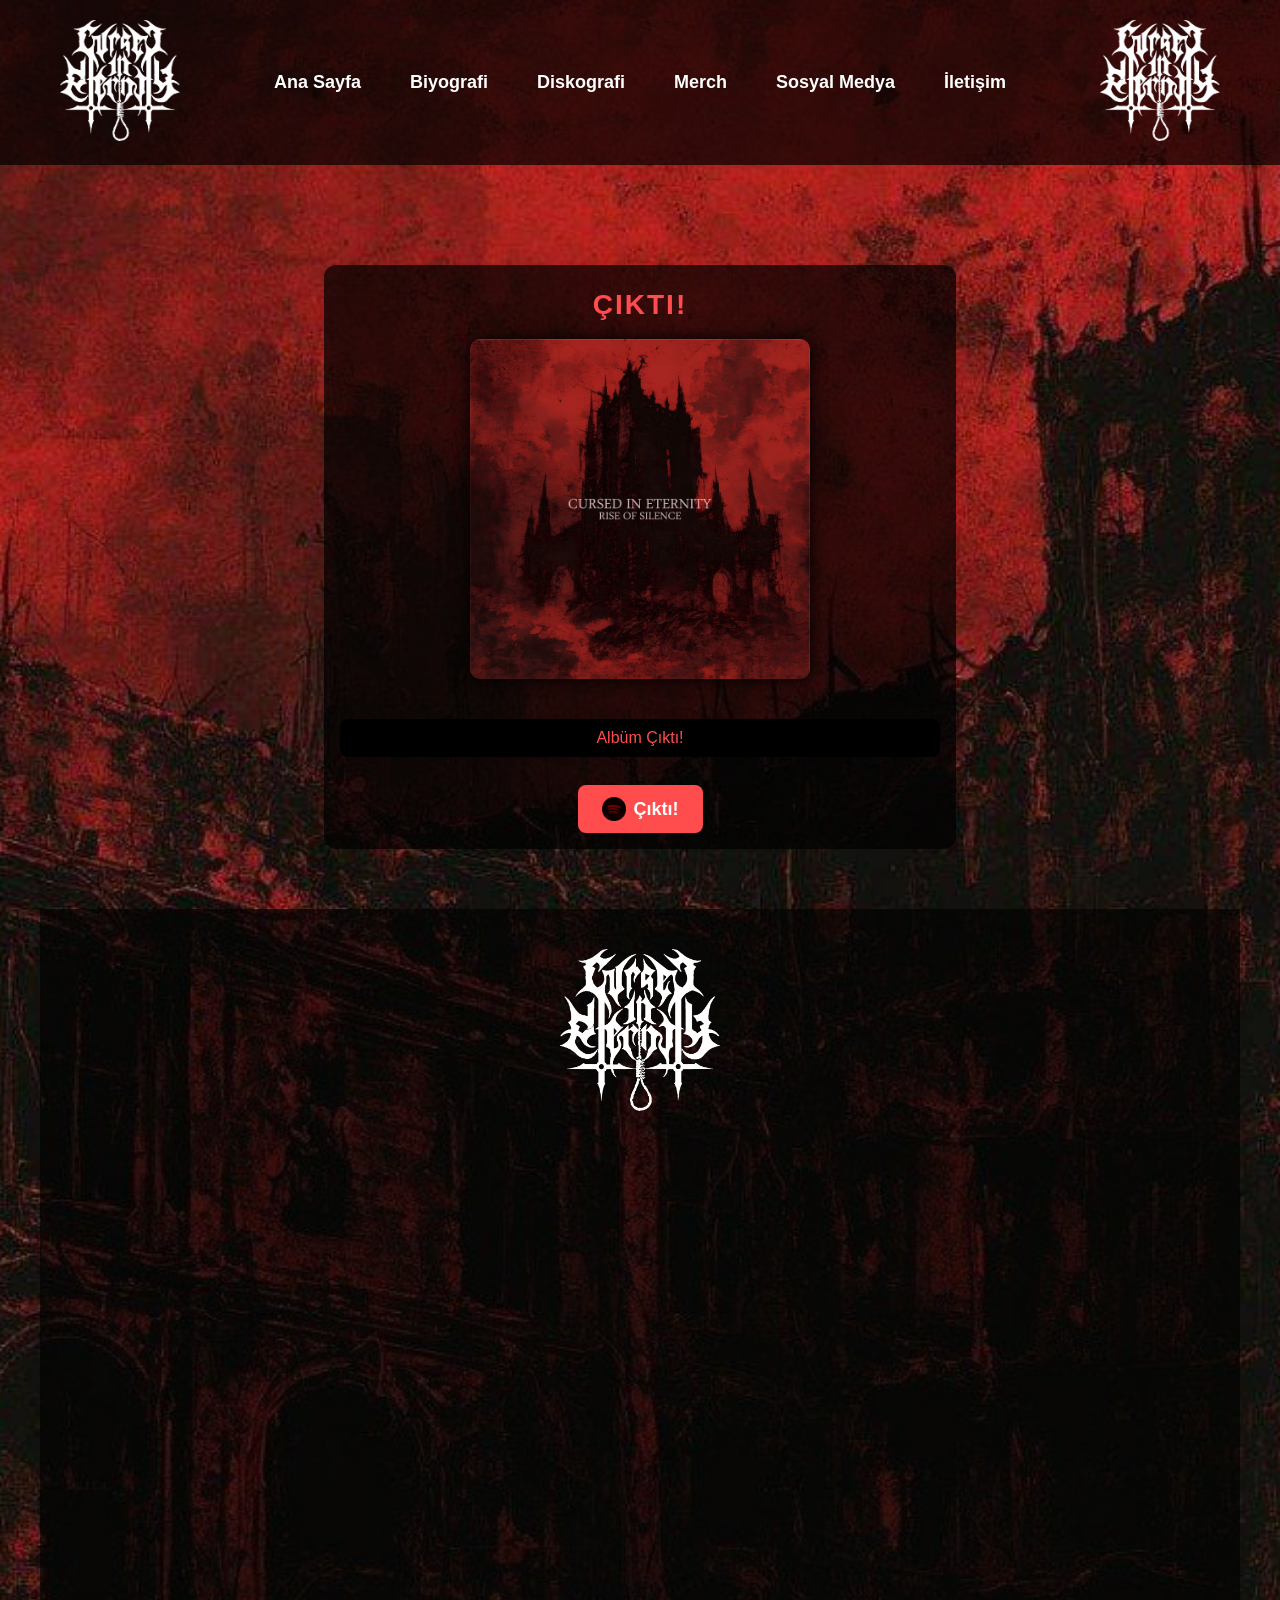
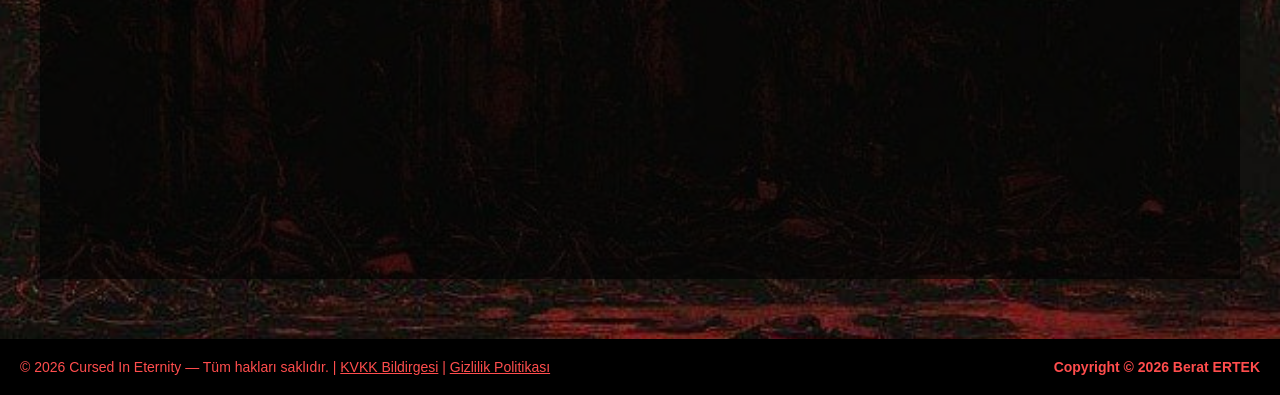
==== index.html @ 9ea59ab3 "Update print statement from 'Hello' to 'Goodbye'" ====
<!DOCTYPE html>
<html lang="tr">
<head>
  <meta charset="UTF-8">
  <title>Cursed in Eternity</title>
  <link rel="icon" type="image/png" href="favicon.png" />
  <!-- Cookie Consent Çerez Şeridi (Cursed) -->
  <link rel="stylesheet" type="text/css" media="all" href="http://oguzturk.net/lab/demo/cerez/cerez.css" />
  <script type='text/javascript' src='http://oguzturk.net/lab/demo/cerez/cerez.js'></script>
  <script>
    window.addEventListener("load", function(){
      window.cookieconsent.initialise({
        "palette": {
          "popup": {
            "background": "#000000",   /* siyah tema */
            "text": "#ff4d4d"          /* kırmızı yazı */
          },
          "button": {
            "background": "#ff4d4d",   /* kırmızı buton */
            "text": "#ffffff"
          }
        },
        "theme": "classic",
        "content": {
          "message": "Cursed web sitesinde en iyi deneyim için çerezler kullanılmaktadır.",
          "dismiss": "Tamam",
          "link": "Detaylı bilgi",
          "href": "https://cursedineternity.com"
        }
      })
    });
  </script>
  <style>
    body {
      margin: 0;
      padding: 0;
      background-image: url('background.png');
      background-size: cover;
      background-repeat: repeat-y;
      background-position: top center;
      font-family: 'Arial', sans-serif;
      color: white;
    }

    .top-bar {
      display: flex;
      justify-content: space-between;
      align-items: center;
      padding: 20px 60px;
      background-color: rgba(0, 0, 0, 0.7);
    }

    .top-logo {
      width: 120px;
      height: auto;
    }

    .menu-center {
      display: flex;
      gap: 25px;
      justify-content: center;
      align-items: center;
    }

    .menu-center a {
      color: white;
      text-decoration: none;
      font-weight: bold;
      font-size: 18px;
      padding: 8px 12px;
      border-radius: 5px;
      transition: background 0.3s, color 0.3s;
      cursor: pointer;
      position: relative;
    }

    .menu-center a:hover {
      background-color: rgba(255, 255, 255, 0.2);
      color: #ff4d4d;
    }

    .menu-center a .rope-effect {
      position: absolute;
      top: 100%;
      left: 50%;
      transform: translateX(-50%);
      width: 20px;
      height: auto;
      opacity: 0;
      z-index: 1;
      pointer-events: none;
    }

    .menu-center a:hover .rope-effect {
      animation: ropeFadeDown 1.5s ease-in-out forwards;
    }

    .logo-kan-wrapper {
      position: relative;
      display: inline-block;
      transition: transform 0.3s ease;
      z-index: 2;
    }

    .logo-kan-wrapper:hover {
      transform: scale(1.1);
      filter: drop-shadow(0 0 10px #ff4d4d);
    }

    .logo-kan-wrapper .rope-effect {
      position: absolute;
      top: 100%;
      left: 50%;
      transform: translateX(-50%);
      width: 20px;
      height: auto;
      opacity: 0;
      z-index: 1;
      pointer-events: none;
    }

    .logo-kan-wrapper:hover .rope-effect {
      animation: ropeFadeDown 1.5s ease-in-out forwards;
    }

    @keyframes ropeFadeDown {
      0% { top: 100%; opacity: 0; }
      50% { top: 110%; opacity: 0.8; }
      100% { top: 120%; opacity: 1; }
    }

    .page-section {
      padding: 60px 40px;
      text-align: center;
      display: none;
    }

    .page-section.active {
      display: block;
    }

    .bio-logo {
      width: 100px;
      margin: 10px 0;
    }

    .spotify-section {
      margin-top: 60px;
      display: flex;
      justify-content: center;
      align-items: flex-start;
      padding: 40px 60px;
      background-color: rgba(0, 0, 0, 0.6);
      flex-wrap: wrap;
      gap: 40px;
    }

    .player-box {
      width: 80%;
      text-align: center;
      position: relative;
      overflow: visible;
    }

    #sosyal {
      background-color: rgba(0, 0, 0, 0.6);
      padding: 60px 20px;
      text-align: center;
    }

    #iletisim {
      background-image: url('background.png');
      background-size: cover;
      background-repeat: no-repeat;
      background-position: center;
      padding: 60px 20px;
      color: #fff;
      text-align: center;
      min-height: 100vh;
    }

    .form-container {
      width: 100%;
      max-width: 800px;
      background-color: rgba(0,0,0,0.85);
      padding: 50px;
      border-radius: 16px;
      color: white;
      font-family: Arial, sans-serif;
      box-shadow: 0 0 40px rgba(0,0,0,0.6);
      text-align: center;
      margin: 0 auto;
    }

    .form-container h2 {
      margin-bottom: 40px;
      font-size: 32px;
    }

    .form-container label {
      font-size: 20px;
      display: block;
      text-align: left;
      margin-bottom: 10px;
    }

    .form-container select,
    .form-container textarea,
    .form-container input {
      width: 100%;
      padding: 14px;
      margin-bottom: 30px;
      border-radius: 8px;
      border: none;
      font-size: 18px;
      resize: vertical;
    }

    .form-container button {
      width: 100%;
      padding: 16px;
      background-color: #0f9d58;
      color: white;
      border: none;
      border-radius: 8px;
      font-size: 20px;
      cursor: pointer;
    }

    /* 🎵 Diskografi Albüm Kartları */
    .diskografi-grid {
      display: flex;
      flex-wrap: wrap;
      justify-content: center;
      gap: 40px;
      padding: 40px 20px;
    }

    .album-card {
      width: 240px;
      position: relative;
      text-align: center;
      color: white;
    }

    .album-cover {
      position: relative;
      overflow: hidden;
      border-radius: 10px;
      background-color: rgba(0,0,0,0.6);
      transition: transform 0.3s ease;
    }

    .album-cover img {
      width: 100%;
      border-radius: 10px;
    }

    .album-info {
      margin-top: 10px;
    }

    .tracklist {
      position: absolute;
      bottom: 0;
      left: 0;
      width: 100%;
      background-color: rgba(0,0,0,0.85);
      padding: 10px;
      border-radius: 0 0 10px 10px;
      font-size: 14px;
      color: white;
      opacity: 0;
      transform: translateY(100%);
      transition: opacity 0.4s ease, transform 0.4s ease;
      z-index: 2;
      pointer-events: none;
    }

    .album-cover:hover .tracklist {
      opacity: 1;
      transform: translateY(0);
      pointer-events: auto;
    }

    .countdown-box {
      display: flex;
      justify-content: center;
      gap: 20px;
      background: #000;
      padding: 10px 0;
      border-radius: 8px;
      margin: 18px 0;
    }

    .countdown-unit {
      text-align: center;
    }

    .count-num {
      font-size: 28px;
      font-weight: bold;
      color: #ff4d4d;
      display: block;
      letter-spacing: 1px;
    }

    .count-label {
      font-size: 12px;
      color: white;
      letter-spacing: 1px;
    }

    .coming-soon-section {
      text-align: center;
      margin: 40px auto 0 auto;
      background: rgba(0, 0, 0, 0.7);
      padding: 24px 16px 16px 16px;
      border-radius: 12px;
      max-width: 600px;
    }

    .coming-soon-title {
      font-size: 28px;
      font-weight: bold;
      color: #ff4d4d;
      margin-bottom: 18px;
      letter-spacing: 2px;
    }

    .presave-btn {
      display: inline-flex;
      align-items: center;
      gap: 8px;
      background: #ff4d4d;
      color: white;
      font-weight: bold;
      padding: 12px 24px;
      border-radius: 8px;
      text-decoration: none;
      transition: background 0.3s;
      margin-top: 10px;
      font-size: 18px;
    }

    /* Responsive Ayarlamalar */
    @media (max-width: 768px) {
      .top-bar {
        flex-direction: column;
        align-items: flex-start;
        padding: 10px 20px;
      }

      .menu-center {
        flex-direction: column;
        gap: 10px;
        width: 100%;
        text-align: center;
      }

      .menu-center a {
        padding: 10px;
        font-size: 16px;
      }

      .bio-logo {
        width: 80px;
      }

      .spotify-section {
        flex-direction: column;
        padding: 20px 10px;
      }

      .player-box {
        width: 100%;
      }

      .form-container {
        padding: 30px;
      }

      .form-container h2 {
        font-size: 28px;
      }

      .form-container label {
        font-size: 18px;
      }

      .form-container select,
      .form-container textarea,
      .form-container input {
        padding: 12px;
        font-size: 16px;
      }

      .form-container button {
        padding: 14px;
        font-size: 18px;
      }

      .diskografi-grid {
        flex-direction: column;
        align-items: center;
      }

      .album-card {
        width: 90%;
        max-width: 300px;
      }

      .coming-soon-section {
        width: 90%;
        margin: 40px auto;
      }
    }
  </style>
</head>

<body>
  <!-- Üst Menü -->
  <div class="top-bar">
    <div class="logo-kan-wrapper">
      <img src="Cursed In Eternity.png" alt="Sol Logo" class="top-logo">
      <img src="rope.png" class="rope-effect">
    </div>
    <div class="menu-center">
      <a onclick="showSection('home')">
        Ana Sayfa
        <img src="rope.png" class="rope-effect">
      </a>
      <a onclick="showSection('bio')">
        Biyografi
        <img src="rope.png" class="rope-effect">
      </a>
      <a onclick="showSection('diskografi')">
        Diskografi
        <img src="rope.png" class="rope-effect">
      </a>
      <a onclick="showSection('merch')">
        Merch
        <img src="rope.png" class="rope-effect">
      </a>
      <a onclick="showSection('sosyal')">
        Sosyal Medya
        <img src="rope.png" class="rope-effect">
      </a>
      <a onclick="showSection('iletisim')">
        İletişim
        <img src="rope.png" class="rope-effect">
      </a>
    </div>
    <div class="logo-kan-wrapper">
      <img src="Cursed In Eternity.png" alt="Sağ Logo" class="top-logo">
      <img src="rope.png" class="rope-effect">
    </div>
  </div>

  <!-- Sosyal Medya -->
    <section id="sosyal" class="page-section">
    <div style="text-align: center; margin-bottom: 20px;" class="logo-kan-wrapper">
    <h2>Sosyal Medya</h2>  
     <img src="rope.png" class="rope-effect">
    </div>
    <div style="display: flex; flex-direction: column; align-items: center; gap: 20px;">
    <a href="https://www.instagram.com/cursedineternityband/" target="_blank">
      <img src="instagram.png" class="bio-logo" style="width: 200px;">
    </a>
    <a href="https://cursedineternity.bandcamp.com" target="_blank">
      <img src="bandcamp.png" class="bio-logo" style="width: 200px;">
    </a>
    <a href="https://open.spotify.com/intl-tr/artist/1YgeIDUsYT1yPsPD8utZuN" target="_blank">
      <img src="spotify.png" class="bio-logo" style="width: 200px;">
    </a>
    <a href="https://music.apple.com/tr/artist/cursed-in-eternity/1605655778" target="_blank">
      <img src="applemusic.png" class="bio-logo" style="width: 200px;">
    </a>
    <a href="https://www.youtube.com/channel/UCy8iIGcNW_3VbjQTsu1AN8g" target="_blank">
      <img src="youtube.png" class="bio-logo" style="width: 200px;">
    </a>
  </div>
</section>
  <!-- Ana Sayfa -->
  <section id="home" class="page-section active">
  <div class="coming-soon-section" style="text-align:center; margin:40px auto 0 auto; background:rgba(0,0,0,0.7); padding:24px 16px 16px 16px; border-radius:12px; max-width:600px;">
    <div class="coming-soon-title" style="font-size:28px; font-weight:bold; color:#ff4d4d; margin-bottom:18px; letter-spacing:2px;">ÇIKTI!</div>
    <img src="riseofsilence.png" alt="Rise Of Silence" style="width:100%; max-width:340px; border-radius:10px; margin-bottom:18px; box-shadow:0 0 16px #000;">
    <div class="countdown-box" data-date="Feb 6, 2026 00:00:00" style="display:flex; justify-content:center; gap:20px; background:#000; padding:10px 0; border-radius:8px; margin:18px 0;">
      <div class="countdown-unit" style="text-align:center;">
        <span class="count-num days" style="font-size:28px; font-weight:bold; color:#ff4d4d; display:block; letter-spacing:1px;">00</span>
        <span class="count-label" style="font-size:12px; color:white; letter-spacing:1px;">GÜN</span>
      </div>
      <div class="countdown-unit" style="text-align:center;">
        <span class="count-num hours" style="font-size:28px; font-weight:bold; color:#ff4d4d; display:block; letter-spacing:1px;">00</span>
        <span class="count-label" style="font-size:12px; color:white; letter-spacing:1px;">SAAT</span>
      </div>
      <div class="countdown-unit" style="text-align:center;">
        <span class="count-num minutes" style="font-size:28px; font-weight:bold; color:#ff4d4d; display:block; letter-spacing:1px;">00</span>
        <span class="count-label" style="font-size:12px; color:white; letter-spacing:1px;">DK</span>
      </div>
      <div class="countdown-unit" style="text-align:center;">
        <span class="count-num seconds" style="font-size:28px; font-weight:bold; color:#ff4d4d; display:block; letter-spacing:1px;">00</span>
        <span class="count-label" style="font-size:12px; color:white; letter-spacing:1px;">SN</span>
      </div>
    </div>
    <a href="https://open.spotify.com/intl-tr/album/6tkhVaylsKUJNHrBJXa92o?si=MPrM0zhHSLObnFguXRHN4w" target="_blank" class="presave-btn" style="display:inline-flex; align-items:center; gap:8px; background:#ff4d4d; color:white; font-weight:bold; padding:12px 24px; border-radius:8px; text-decoration:none; transition:background 0.3s; margin-top:10px; font-size:18px;">
      <img src="spotify.png" alt="Spotify" style="width:24px; height:24px;">
      Çıktı!
    </a>
  </div>
  <div class="spotify-section">
    <div class="player-box">
      <div class="logo-kan-wrapper" style="margin-bottom: 20px;">
        <img src="Cursed In Eternity.png" alt="Cursed In Eternity Logo" style="width: 160px; height: auto;">
        <img src="rope.png" class="rope-effect">
      </div>
      <iframe style="border-radius:12px" src="https://open.spotify.com/embed/artist/1YgeIDUsYT1yPsPD8utZuN?utm_source=generator&theme=0" width="100%" height="700" frameborder="0" allowfullscreen="" allow="autoplay; clipboard-write; encrypted-media; fullscreen; picture-in-picture" loading="lazy"></iframe>
    </div>
  </div>
</section>

<!-- Biyografi -->
<section id="bio" class="page-section">
  <div style="text-align: center; margin-bottom: 20px;" class="logo-kan-wrapper">
    <h2>Biyografi</h2>
 <img src="rope.png" class="rope-effect">
  </div>

  <div style="display: flex; justify-content: center; align-items: center; flex-wrap: wrap; padding: 40px 20px;">
    <div style="text-align: center; max-width: 800px;">
      <p style="font-size: 18px; line-height: 1.6; white-space: pre-line;">
        Cursed in Eternity, 2019 yılında Ankara’da kurulmuş, Türkçe/İngilizce doom tabanlı black/depresif black metal grubudur. 
        2021 yılında yeni kadromuzla müzik sahnesine aktif bir dönüş yaparak uzun süredir üzerinde çalıştığımız remake albümümüz Rise of Silence’ı tamamladık. 
        Albümün ilk teklisi "Again" sizlerle.

        Geçtiğimiz yıllarda Hiçliğin Ötesinde ve Azap gibi teklilerle, 
        ayrıca Cult of Nihil organizasyonu için hazırladığımız "Geçmişin İntikamı" şarkısıyla varlığımızı sürdürdük. 
        Bu yeni tekliyle birlikte, dinleyicilerimize yolda olan yeni albümümüzle ilgili güçlü bir mesaj vermek istiyoruz: 
        Sizler için güzel bir albüm geliyor.

        Grup Üyeleri:
        Tolga Demirdelen: Lead/Ritim Gitar
        Muhammed İzmirlioğlu: Vokal
        Hasan Yüzücü: Vokal
      </p>
    </div>
  </div>
</section>
<!-- Diskografi -->
<section id="diskografi" class="page-section">
  <!-- Başlık -->
  <div style="text-align: center; margin-bottom: 40px;" class="logo-kan-wrapper">
    <h2>Diskografi</h2>
    <img src="rope.png" class="rope-effect">
  </div>

  <!-- Albüm Grid Yan Yana -->
  <div class="diskografi-grid" style="display: flex; flex-wrap: wrap; justify-content: center; gap: 40px;">

    <!-- Rise Of Silence (2026) Diskografi Kartı - EN BAŞA TAŞINDI -->
    <div class="album-card">
      <div class="album-cover">
        <img src="riseofsilence.png" alt="Rise Of Silence">
        <div class="album-info">
          <h3>Rise Of Silence</h3>
          <p>Çıkış Yılı: 2026</p>
        </div>
        <div class="tracklist">
          <ul>
            <li>Obsessions</li>
            <li>Aciz Dünyam V2</li>
            <li>Again</li>
            <li>Kan Ve Karanlık V2</li>
            <li>Rise Of Silence</li>
            <li>Toprak</li>
            <li>Last Daylight V2</li>
            <li>Darkness Falls V2</li>
          </ul>
        </div>
      </div>
    </div>

    <!-- Again (2024) -->
    <div class="album-card">
      <div class="album-cover">
        <img src="https://i.scdn.co/image/ab67616d0000b27308bc4861d2e2206bc20a4f29" alt="Again">
        <div class="album-info">
          <h3>Again</h3>
          <p>Çıkış Yılı: 2024</p>
        </div>
        <div class="tracklist">
          <ul>
            <li>Again</li>
            <li>Again (Instrumental)</li>
          </ul>
        </div>
      </div>
    </div>

    <!-- Sourness (2022) -->
    <div class="album-card">
      <div class="album-cover">
        <img src="https://i.scdn.co/image/ab67616d0000b273f1eaaee44e4cd78195115628" alt="Sourness">
        <div class="album-info">
          <h3>Sourness</h3>
          <p>Çıkış Yılı: 2022</p>
        </div>
        <div class="tracklist">
          <ul>
            <li>Sourness</li>
          </ul>
        </div>
      </div>
    </div>

    <!-- Azap (2022) -->
    <div class="album-card">
      <div class="album-cover">
        <img src="https://i.scdn.co/image/ab67616d0000b273bf34ff2ed2a92f1b757b35e2" alt="Azap">
        <div class="album-info">
          <h3>Azap</h3>
          <p>Çıkış Yılı: 2022</p>
        </div>
        <div class="tracklist">
          <ul>
            <li>Azap</li>
          </ul>
        </div>
      </div>
    </div>

    <!-- No More Mornings (2021) -->
    <div class="album-card">
      <div class="album-cover">
        <img src="https://i.scdn.co/image/ab67616d0000b273b145d412a5a41f55f8fde644" alt="No More Mornings">
        <div class="album-info">
          <h3>No More Mornings</h3>
          <p>Çıkış Yılı: 2021</p>
        </div>
        <div class="tracklist">
          <ul>
            <li>No More Mornings</li>
          </ul>
        </div>
      </div>
    </div>

    <!-- Hiçliğin Ötesinde (2021) -->
    <div class="album-card">
      <div class="album-cover">
        <img src="https://i.scdn.co/image/ab67616d0000b273ddaf1a0686951aa1f4501317" alt="Hiçliğin Ötesinde">
        <div class="album-info">
          <h3>Hiçliğin Ötesinde (feat. Sis)</h3>
          <p>Çıkış Yılı: 2021</p>
        </div>
        <div class="tracklist">
          <ul>
            <li>Hiçliğin Ötesinde</li>
          </ul>
        </div>
      </div>
    </div>

    <!-- Yalnızlığın Sesi (2021) -->
    <div class="album-card">
      <div class="album-cover">
        <img src="https://i.scdn.co/image/ab67616d0000b273303965b0acfb34d2367faf84" alt="Yalnızlığın Sesi">
        <div class="album-info">
          <h3>Yalnızlığın Sesi</h3>
          <p>Çıkış Yılı: 2021</p>
        </div>
        <div class="tracklist">
          <ul>
            <li>Yalnızlığın Sesi</li>
          </ul>
        </div>
      </div>
    </div>

    <!-- Rise Lucifer Rise Lightbringer (2021) -->
    <div class="album-card">
      <div class="album-cover">
        <img src="https://i.scdn.co/image/ab67616d0000b2730014b7a6e7917c5ca6661555" alt="Rise Lucifer Rise Lightbringer">
        <div class="album-info">
          <h3>Rise Lucifer Rise Lightbringer (feat. Teke)</h3>
          <p>Çıkış Yılı: 2021</p>
        </div>
        <div class="tracklist">
          <ul>
            <li>Rise Lucifer Rise Lightbringer</li>
          </ul>
        </div>
      </div>
    </div>

    <!-- Ruhun Kanseri (2021) -->
    <div class="album-card">
      <div class="album-cover">
        <img src="https://i.scdn.co/image/ab67616d0000b2731481882d6449054199ae94ac" alt="Ruhun Kanseri">
        <div class="album-info">
          <h3>Ruhun Kanseri (feat. Yüz Karası)</h3>
          <p>Çıkış Yılı: 2021</p>
        </div>
        <div class="tracklist">
          <ul>
            <li>Ruhun Kanseri</li>
          </ul>
        </div>
      </div>
    </div>

    <!-- Aciz Dünyam (2021) -->
    <div class="album-card">
      <div class="album-cover">
        <img src="https://i.scdn.co/image/ab67616d0000b273d415c9dbf23393a267c1459d" alt="Aciz Dünyam">
        <div class="album-info">
          <h3>Aciz Dünyam</h3>
          <p>Çıkış Yılı: 2021</p>
        </div>
        <div class="tracklist">
          <ul>
            <li>Aciz Dünyam</li>
          </ul>
        </div>
      </div>
    </div>

    <!-- Last Daylight (2020) -->
    <div class="album-card">
      <div class="album-cover">
        <img src="https://i.scdn.co/image/ab67616d0000b2732d8b5e0ad960d255d5d77bf0" alt="Last Daylight">
        <div class="album-info">
          <h3>Last Daylight</h3>
          <p>Çıkış Yılı: 2020</p>
        </div>
        <div class="tracklist">
          <ul>
            <li>Intro</li>
            <li>Last Daylight</li>
            <li>Blackened Veins</li>
            <li>Funeral March</li>
            <li>Echoes of Nothing</li>
            <li>Blood Ritual</li>
            <li>Outro</li>
          </ul>
        </div>
      </div>
    </div>

    <!-- Işığın Ardında (2020) -->
    <div class="album-card">
      <div class="album-cover">
        <img src="https://i.scdn.co/image/ab67616d0000b273945edab55411b43b9b4afea9" alt="Işığın Ardında">
        <div class="album-info">
          <h3>Işığın Ardında</h3>
          <p>Çıkış Yılı: 2020</p>
        </div>
        <div class="tracklist">
          <ul>
            <li>Sonsuza Kadar Lanetli</li>
            <li>Işığın Ardında</li>
            <li>İnandığımız Yalanlar</li>
            <li>Umutsuzluğa Haykırış</li>
            <li>Son Söz</li>
          </ul>
        </div>
      </div>
    </div>
  </div>
</section>

 <!-- Merch -->
 <section id="merch" class="page-section">
  <div style="text-align: center; margin-bottom: 20px;" class="logo-kan-wrapper">
    <h2>Merch</h2>
  <img src="rope.png" class="rope-effect">
  </div>

  <div style="display: flex; flex-wrap: wrap; justify-content: center; gap: 40px;">
      <!-- AGAIN T-Shirt -->
      <div style="text-align: center; width: 240px;">
        <img src="https://cdn.shopier.app/pictures_large/dagonatelier_c6e5ece8aace633684d405888ff9cacc.png" alt="AGAIN T-Shirt" class="bio-hover" style="width: 100%; border-radius: 10px;">
        <p><strong>AGAIN Oversize Unisex T-Shirt</strong></p>
        <a href="https://www.shopier.com/32523345" target="_blank"><button>Satın Al</button></a>
      </div>

      <!-- Rise Hoodie -->
      <div style="text-align: center; width: 240px;">
        <img src="https://cdn.shopier.app/pictures_large/DagonWearAnkara_32d9dba67804ec2c7563c6b6378649df.jpeg" alt="Rise Hoodie" class="bio-hover" style="width: 100%; border-radius: 10px;">
        <p><strong>Rise of the Silence Oversize Unisex Hoodie</strong></p>
        <a href="https://www.shopier.com/32102174" target="_blank"><button>Satın Al</button></a>
      </div>

      <!-- Colour White T-Shirt -->
      <div style="text-align: center; width: 240px;">
        <img src="https://cdn.shopier.app/pictures_large/DagonWearAnkara_7f8d359154fe5aab79f296fc366b476f.jpg" alt="Colour White T-Shirt" class="bio-hover" style="width: 100%; border-radius: 10px;">
        <p><strong>Colour Oversize Unisex White T-Shirt</strong></p>
        <a href="https://www.shopier.com/32102155" target="_blank"><button>Satın Al</button></a>
      </div>

      <!-- CIE T-Shirt -->
      <div style="text-align: center; width: 240px;">
        <img src="https://cdn.shopier.app/pictures_large/DagonWearAnkara_7010cb82018ad2bdbc9174ff1b504f22.jpg" alt="CIE T-Shirt" class="bio-hover" style="width: 100%; border-radius: 10px;">
        <p><strong>CIE Oversize Unisex T-Shirt</strong></p>
        <a href="https://www.shopier.com/32102148" target="_blank"><button>Satın Al</button></a>
      </div>

      <!-- Rise T-Shirt -->
      <div style="text-align: center; width: 240px;">
        <img src="https://cdn.shopier.app/pictures_large/dagonatelier_b3dbc85cb0da3d3d8ef750887d15b07e.png" alt="Rise T-Shirt" class="bio-hover" style="width: 100%; border-radius: 10px;">
        <p><strong>Rise of the Silence Oversize Unisex T-Shirt</strong></p>
        <a href="https://www.shopier.com/32102147" target="_blank"><button>Satın Al</button></a>
      </div>

      <!-- White Logo T-Shirt -->
      <div style="text-align: center; width: 240px;">
        <img src="https://cdn.shopier.app/pictures_large/DagonWearAnkara_f9472070623d3d827883feb9c91a17ea.jpg" alt="White Logo T-Shirt" class="bio-hover" style="width: 100%; border-radius: 10px;">
        <p><strong>White LOGO Oversize Unisex T-Shirt</strong></p>
        <a href="https://www.shopier.com/32102146" target="_blank"><button>Satın Al</button></a>
      </div>

      <!-- Colour T-Shirt -->
      <div style="text-align: center; width: 240px;">
        <img src="https://cdn.shopier.app/pictures_large/DagonWearAnkara_c2af3b3c7a757b61fc9420d00cd4ed90.jpg" alt="Colour T-Shirt" class="bio-hover" style="width: 100%; border-radius: 10px;">
        <p><strong>Colour Oversize Unisex T-Shirt</strong></p>
        <a href="https://www.shopier.com/32102145" target="_blank"><button>Satın Al</button></a>
      </div>
    </div>
  </div>
</section>

  <!-- İletişim -->
  <section id="iletisim" class="page-section">
    <div class="form-container">
      <form id="contactForm" method="POST" action="https://formspree.io/f/xrbylrjo">
        <h2>İletişim</h2>

        <label for="email">📧 Email adresiniz:</label>
        <input type="email" name="email" id="email" placeholder="ornek@eposta.com" required>

        <label for="message">Mesajınız:</label>
        <textarea name="message" rows="10" placeholder="Mesajınızı buraya yazın..." required></textarea>

        <button type="submit">Gönder</button>

        <div id="successMessage" style="display: none; color: #0f9d58; font-size: 20px; margin-top: 20px;">
          ✅ Mesajınız başarıyla gönderildi!
        </div>
      </form>
    </div>
  </section>
  <!-- Sayfa Geçişleri ve Form Script -->
  <script>
    function showSection(sectionId) {
      const sections = document.querySelectorAll('.page-section');
      sections.forEach(sec => sec.classList.remove('active'));

      const target = document.getElementById(sectionId);
      if (target) {
        target.classList.add('active');
        window.scrollTo({
          top: target.offsetTop,
          behavior: 'smooth'
        });
      }
    }

    const form = document.getElementById("contactForm");
    const successMessage = document.getElementById("successMessage");

    form.addEventListener("submit", function (e) {
      e.preventDefault();
      const data = new FormData(form);

      fetch(form.action, {
        method: "POST",
        body: data,
        headers: {
          Accept: "application/json"
        }
      }).then(response => {
        if (response.ok) {
          successMessage.style.display = "block";
          form.reset();
        } else {
          alert("Bir hata oluştu. Lütfen tekrar deneyin.");
        }
      });
    });

    function startCountdown() {
      const countdowns = document.querySelectorAll('.countdown-box');
      countdowns.forEach(cd => {
        const releaseDate = new Date(cd.getAttribute('data-date')).getTime();
        setInterval(() => {
          const now = new Date().getTime();
          const distance = releaseDate - now;
          const days = Math.floor(distance / (1000 * 60 * 60 * 24));
          const hours = Math.floor((distance % (1000 * 60 * 60 * 24)) / (1000 * 60 * 60));
          const minutes = Math.floor((distance % (1000 * 60 * 60)) / (1000 * 60));
          const seconds = Math.floor((distance % (1000 * 60)) / 1000);
          cd.querySelector('.days').textContent = days.toString().padStart(2, '0');
          cd.querySelector('.hours').textContent = hours.toString().padStart(2, '0');
          cd.querySelector('.minutes').textContent = minutes.toString().padStart(2, '0');
          cd.querySelector('.seconds').textContent = seconds.toString().padStart(2, '0');
          if (distance < 0) {
            cd.innerHTML = "<span style='color:#ff4d4d;'>Albüm Çıktı!</span>";
          }
        }, 1000);
      });
    }

    window.onload = function () {
      showSection('home');
      startCountdown();
    };
  </script>

    <!-- KVKK Bildirgesi -->
    <div id="kvkk" class="page" style="display:none;">
      <section>
        <h2>Gizlilik Bildirimi - KVKK Politikası</h2>
        <div class="card" style="max-width: 900px; margin: 0 auto;">
          <h3>Web Sitesi Gizlilik Sözleşmesi</h3>
          <p>Bu internet sitesini ziyaret etmeniz ve bu site aracılığıyla sunulan bilgi / hizmetlerden yararlanmanız sırasında, size ve talep ettiğiniz bilgi / hizmetlere ilişkin elde ettiğimiz bilgilerin ne şekilde kullanılacağı ve korunacağı, işbu "Gizlilik Politikası"nda belirtilen şartlara tabidir. Bu internet sitesini ziyaret etmekle ve bu internet sitesi aracılığıyla sunduğumuz hizmetlerden yararlanmayı talep etmekle işbu "Gizlilik Politikası"nda belirtilen şartları kabul etmektesiniz.</p>
          <h4>I. Kişisel verilerin korunması ve işlenmesi politikasının amacı</h4>
          <p>Bugüne kadar Cursed In Eternity olarak verdiğimiz bilgi ve hizmetlerin hassasiyeti gereğince müşterilerimizden ya da müşteri adaylarımızdan gelen veriler gizli tutulmuş ve üçüncü kişilerle paylaşılmamıştır. Kişisel verilerin korunması, şirketimizin temel politikasıdır. Herhangi bir yasal düzenleme olmadan önce şirket ve iştiraklerimiz, kişisel verilerin gizliliğine önem vermiş ve bunu bir çalışma ilkesi olarak benimsemiştir, ayrıca çalışanların da bu ilke doğrultusunda çalışma talimatları bulunmaktadır. Kişisel Verilerin Korunması Kanunu’nun getirdiği bütün sorumluluklara uymayı da Cursed In Eternity olarak taahhüt ederiz. Cursed In Eternity kişisel verilerin korunmasına ilişkin prensipleri, iştiraklerimizi de kapsamaktadır.</p>
          <h4>II. Kapsam ve Değişiklikler</h4>
          <p>Cursed In Eternity tarafından hazırlanan bu politika, 6698 sayılı Kişisel Verilerin Korunması Kanunu’na (“KVKK”) uygun olarak hazırlanmıştır. Sizlerden rızanızla ya da Kanunda sayılan diğer hukuka uygunluk gereği elde edilmiş veriler, sunmuş olduğumuz hizmetlerin daha kaliteli hale getirilmesi, sizlere sunulan hizmetlerin ve kalite politikamızın iyileştirilmesi amacıyla kullanılacaktır. Yine elimizdeki bazı veriler ise, kişisel olmaktan çıkarılmakta ve anonimleştirilmektedir. Bu veriler, istatistiki amaçlarla kullanılan verilerdir ve Kanun uygulamasına ve Politikamıza tabi değildir. Cursed In Eternity Kişisel Verilerin Korunması ve İşlenmesi Politikası”, müşterilerimizin, müşteri adaylarımızın, çalışanlarımız ile bizimle çözüm ortaklığı içinde çalışan şirketlerin müşterileri ve çalışanlarının ya da diğer kişilerin otomatik olarak elde edilen verilerinin korunmasını amaçlar ve bunlara ilişkin düzenlemeleri içerir. Cursed In Eternity politikamızı ve Yönetmeliğimizi, Kanuna uygun olmak ve kişisel verilerin daha iyi korunması şartı ile- değiştirme hakkına sahiptir.</p>
          <h4>III. Kişisel Verilerin İşlenmesi ile İlgili Temel Kurallar</h4>
          <ul>
            <li><b>a) Hukuka ve dürüstlük kurallarına uygun olma:</b> Cursed In Eternity, topladığı ya da kendisine diğer şirketlerden gelen verilerin kaynağını sorgular ve bunların hukuka uygun ve dürüstlük kuralları çerçevesinde elde edilmesine önem verir.</li>
            <li><b>b) Doğru ve gerektiğinde güncel olma:</b> Bünyemizde bulunan bütün verilerin doğru bilgi olmasına, yanlış bilgi içermemesine ve değişiklik olduğunda güncellenmesine önem veririz.</li>
            <li><b>c) Belirli, açık ve meşru amaçlar için işlenme:</b> Sadece onay alınan ve hizmet sırasında gerekli olan veriler işlenir.</li>
            <li><b>d) İşlendikleri amaçla bağlantılı, sınırlı ve ölçülü olma:</b> Veriler sadece işlendikleri amaçla sınırlı ve hizmetin gerektirdiği ölçüde kullanılır.</li>
            <li><b>e) İlgili mevzuatta öngörülen veya işlendikleri amaç için gerekli olan süre kadar muhafaza edilme:</b> Veriler, yasal süreler dolduğunda silinir veya anonimleştirilir.</li>
          </ul>
          <h4>IV. Veri İşleme Amaçları</h4>
          <p>Kişisel verileriniz, sözleşmenin kurulması ve müşterilere daha iyi hizmet sağlanması amacıyla toplanmakta ve işlenmektedir.</p>
          <h4>V. Müşteri, Muhtemel Müşteri ve İş Ortakları Verisi</h4>
          <p>Kişisel verileriniz, 6698 sayılı KVKK ve ilgili mevzuat kapsamında, veri sorumlusu sıfatı ile işlenmektedir. Kategori ve açıklamalar: Adı Soyadı, Adres, Telefon Numarası, E-Posta Adresi, müşteri yorumları, geri bildirimler, yarışma ve pazarlama programları, internet sitesi üyelik bilgileri.</p>
          <h4>VI. Sözleşme İlişkisi ve Veri İşleme</h4>
          <p>Sözleşme ilişkisi kurulmuşsa, toplanan kişisel veriler, müşterinin onayı alınmaksızın kullanılabilir. Ancak bu kullanım, sözleşme amacı doğrultusunda gerçekleşir.</p>
          <h4>VII. İş ve Çözüm Ortakları Verileri</h4>
          <p>İş ve çözüm ortakları ile veri paylaşımı hukuka uygun şekilde ve gizlilik taahhüdü ile yapılır.</p>
          <h4>VIII. Reklam Amaçlı Veri İşleme</h4>
          <p>Reklam amaçlı elektronik ileti gönderimi için açık onay alınır. Onay, yazılı veya elektronik ortamda alınabilir.</p>
          <h4>IX. Hukuki Yükümlülükler</h4>
          <p>Kişisel veriler, işlemenin ilgili mevzuatta açıkça belirtilmesi veya hukuki yükümlülüklerin yerine getirilmesi amacıyla ayrıca onay alınmadan işlenebilir.</p>
          <h4>X. Özel Nitelikli Verilerin İşlenmesi</h4>
          <p>Özel nitelikli kişisel veriler, sadece açık rıza ile ve Kurul tarafından belirlenen önlemler alınarak işlenir.</p>
          <h4>XI. Otomatik Sistemlerle İşlenen Veriler</h4>
          <p>Otomatik sistemlerle işlenen veriler, Kanuna uygun şekilde işlenir ve kişi aleyhine kullanılmaz.</p>
          <h4>XII. Çerezler ve İnternet Kullanıcı Bilgileri</h4>
          <p>Web sitemizde çerezler, kullanıcı deneyimini iyileştirmek ve istatistiksel analiz için kullanılmaktadır. Çerezler hakkında detaylı bilgi ve silme yöntemleri için tarayıcı ayarlarını kullanabilirsiniz.</p>
          <h4>XIII. Kişisel Verilerin Yurt İçi ve Dışına Aktarılması</h4>
          <p>Kişisel veriler, hizmetin görülebilmesi amacıyla iş ve çözüm ortakları ile paylaşılabilir. Kanunda belirlenen şartlara uygun olarak yurt içi ve yurt dışına aktarılabilir.</p>
          <h4>XIV. İlgili Kişinin Hakları</h4>
          <ul>
            <li>Kişisel verilerinin işlenip işlenmediğini öğrenme</li>
            <li>İşlenmişse bilgi talep etme</li>
            <li>İşlenme amacını ve uygun kullanılıp kullanılmadığını öğrenme</li>
            <li>Yurt içinde veya yurt dışında aktarıldığı üçüncü kişileri bilme</li>
            <li>Eksik veya yanlış işlenmişse düzeltilmesini isteme</li>
            <li>Silinmesini veya yok edilmesini isteme</li>
            <li>Aktarıldığı üçüncü kişilere bildirilmesini isteme</li>
            <li>Otomatik sistemlerle analiz sonucu aleyhe bir durum çıkarsa itiraz etme</li>
            <li>Kanuna aykırı işlenmesi sebebiyle zararın giderilmesini talep etme</li>
          </ul>
          <p>Başvurularınızı iletişim sayfasında yer alan bilgilerle, kimlik fotokopisi ile birlikte iadeli taahhütlü mektup ile iletebilirsiniz. Başvurularınız en geç 30 gün içinde cevaplanacaktır.</p>
          <h4>XV. Gizlilik İlkesi</h4>
          <p>Şirketimizdeki veriler gizlidir. Hiç kimse sözleşme ya da kanuna uygunluk olmaksızın başkaca hiçbir amaç için bu verileri kullanamaz, kopyalayamaz, çoğaltamaz, başkalarına aktaramaz, iş amaçları dışında kullanamaz.</p>
          <h4>XVI. İşlem Güvenliği</h4>
          <p>Kişisel verilerin korunması ve yetkisiz kişilerin eline geçmemesi için gerekli teknik ve idari bütün tedbirler alınmaktadır. Güvenliğe ilişkin önlemler sürekli olarak yenilenmekte ve geliştirilmektedir.</p>
          <h4>XVII. Denetim</h4>
          <p>Kişisel verilerin korunması konusunda gerekli iç ve dış denetimler yapılır.</p>
          <h4>XVIII. İhlallerin Bildirimi</h4>
          <p>Herhangi bir ihlal bildirildiğinde, Cursed In Eternity derhal harekete geçer, zararı en aza indirir ve Kişisel Verileri Koruma Kurulu’na bildirir.</p>
          <h4>XIX. Politika Güncelleme</h4>
          <p>Bu beyan üzerinde değişiklik yapma hakkı saklıdır. Önemli değişiklikler ana sayfada duyurulur. Beyanın en son güncellendiği tarih: 01.01.2020</p>
          <h4>İletişim</h4>
          <p>Gizlilik sözleşmesiyle ilgili sorularınız için iletişim sayfasında yer alan bilgileri kullanarak bize ulaşabilirsiniz.</p>
          <p>Saygılarımızla<br>Cursed In Eternity</p>
        </div>
      </section>
    </div>

    <!-- Footer (Cursed) -->
    <footer style="display:flex;align-items:center;justify-content:center;gap:18px;flex-wrap:wrap; font-size:14px; background-color:#000; padding:20px; color:#ff4d4d;">
      <span>
        © 2026 Cursed In Eternity — Tüm hakları saklıdır. |
        <a href="#" onclick="showPage('kvkk')" style="color:#ff4d4d; text-decoration:underline;">KVKK Bildirgesi</a> |
        <a href="#" onclick="showPage('privacy')" style="color:#ff4d4d; text-decoration:underline;">Gizlilik Politikası</a>
      </span>
      <span style="margin-left:auto; font-weight:600; color:#ff4d4d;">
        Copyright © 2026 Berat ERTEK
      </span>
    </footer>
</body>
</html>
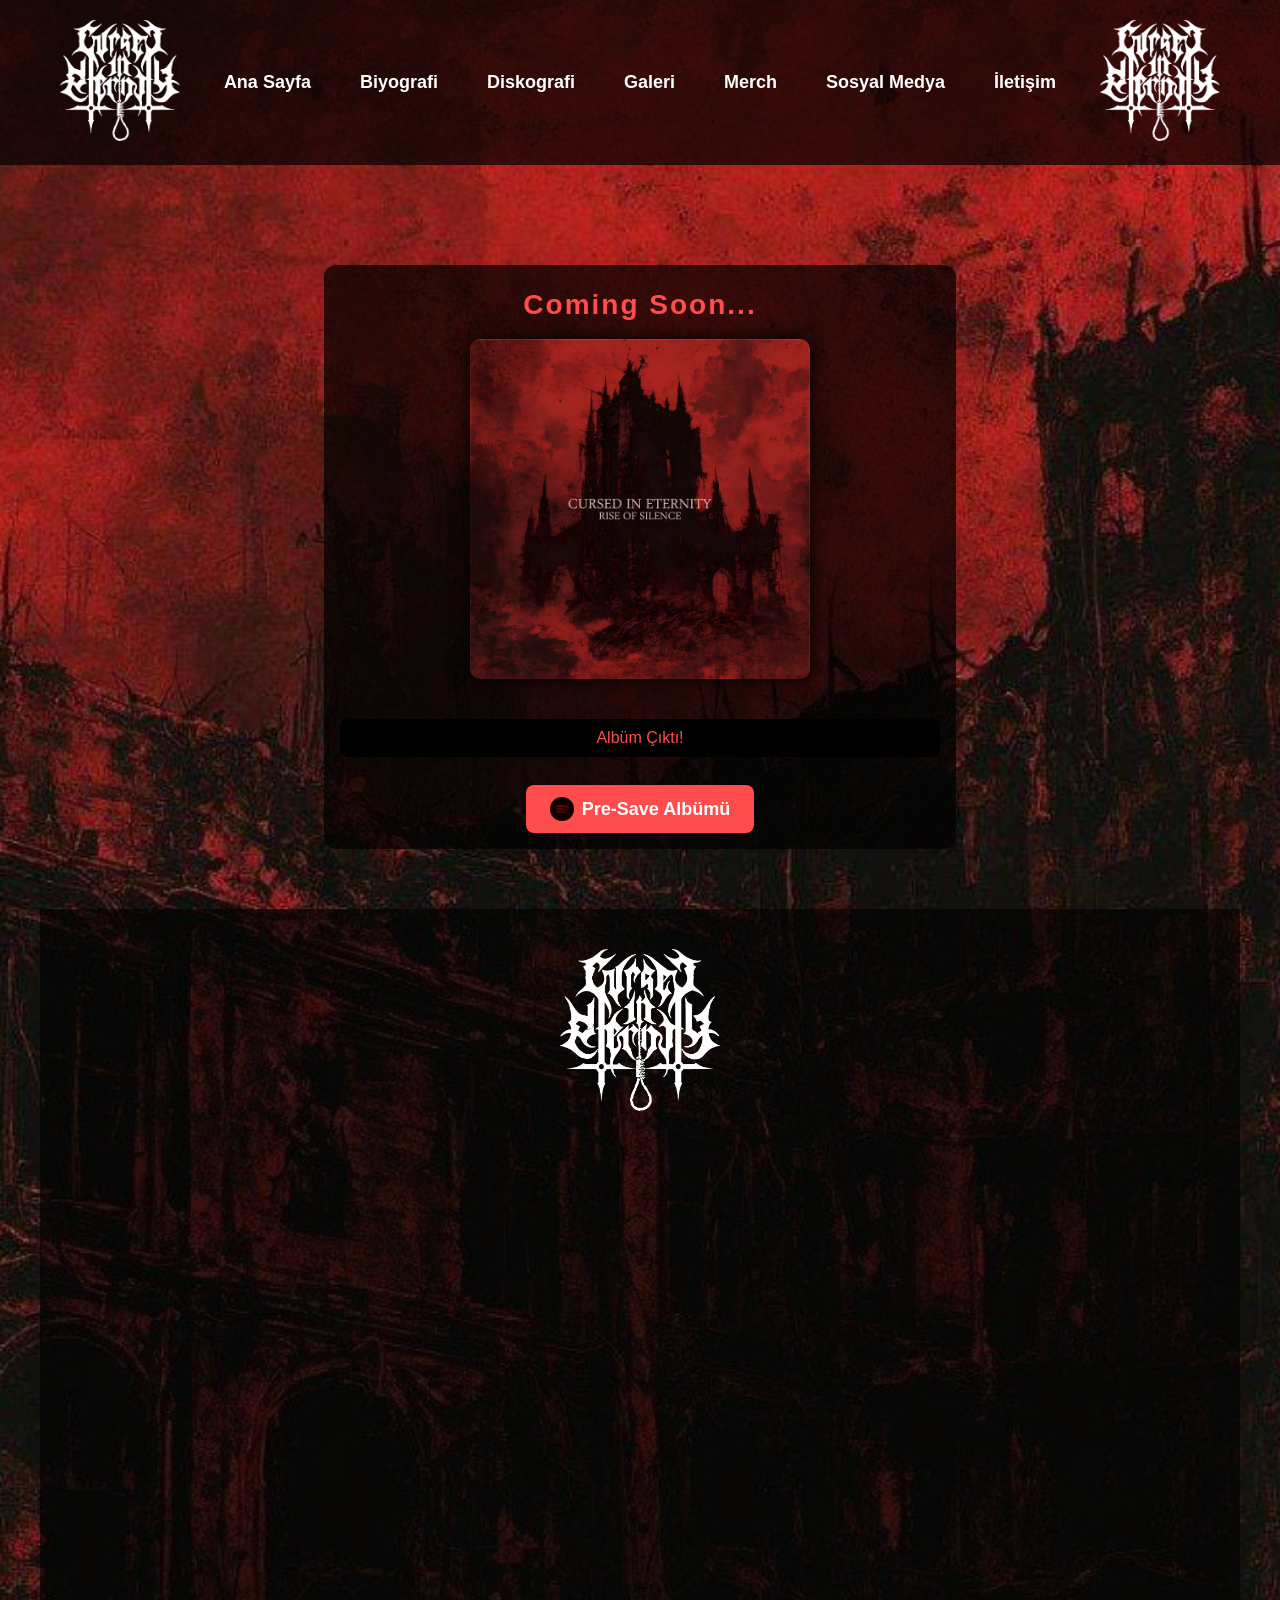
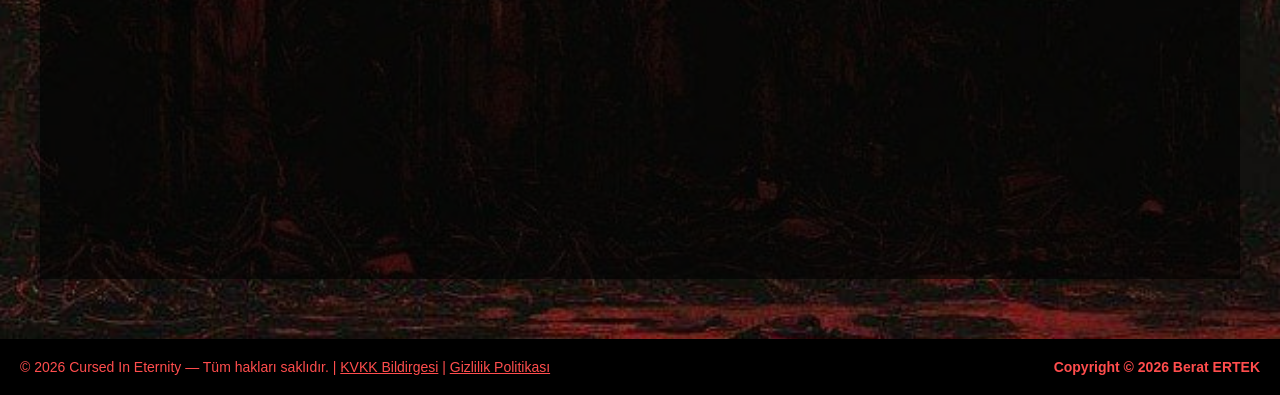
==== commit 7ba23ff5: "Add files via upload" ====
--- a/index.html
+++ b/index.html
@@ -30,399 +30,15 @@
       })
     });
   </script>
-  <style>
-    body {
-      margin: 0;
-      padding: 0;
-      background-image: url('background.png');
-      background-size: cover;
-      background-repeat: repeat-y;
-      background-position: top center;
-      font-family: 'Arial', sans-serif;
-      color: white;
-    }
-
-    .top-bar {
-      display: flex;
-      justify-content: space-between;
-      align-items: center;
-      padding: 20px 60px;
-      background-color: rgba(0, 0, 0, 0.7);
-    }
-
-    .top-logo {
-      width: 120px;
-      height: auto;
-    }
-
-    .menu-center {
-      display: flex;
-      gap: 25px;
-      justify-content: center;
-      align-items: center;
-    }
-
-    .menu-center a {
-      color: white;
-      text-decoration: none;
-      font-weight: bold;
-      font-size: 18px;
-      padding: 8px 12px;
-      border-radius: 5px;
-      transition: background 0.3s, color 0.3s;
-      cursor: pointer;
-      position: relative;
-    }
-
-    .menu-center a:hover {
-      background-color: rgba(255, 255, 255, 0.2);
-      color: #ff4d4d;
-    }
-
-    .menu-center a .rope-effect {
-      position: absolute;
-      top: 100%;
-      left: 50%;
-      transform: translateX(-50%);
-      width: 20px;
-      height: auto;
-      opacity: 0;
-      z-index: 1;
-      pointer-events: none;
-    }
-
-    .menu-center a:hover .rope-effect {
-      animation: ropeFadeDown 1.5s ease-in-out forwards;
-    }
-
-    .logo-kan-wrapper {
-      position: relative;
-      display: inline-block;
-      transition: transform 0.3s ease;
-      z-index: 2;
-    }
-
-    .logo-kan-wrapper:hover {
-      transform: scale(1.1);
-      filter: drop-shadow(0 0 10px #ff4d4d);
-    }
-
-    .logo-kan-wrapper .rope-effect {
-      position: absolute;
-      top: 100%;
-      left: 50%;
-      transform: translateX(-50%);
-      width: 20px;
-      height: auto;
-      opacity: 0;
-      z-index: 1;
-      pointer-events: none;
-    }
-
-    .logo-kan-wrapper:hover .rope-effect {
-      animation: ropeFadeDown 1.5s ease-in-out forwards;
-    }
-
-    @keyframes ropeFadeDown {
-      0% { top: 100%; opacity: 0; }
-      50% { top: 110%; opacity: 0.8; }
-      100% { top: 120%; opacity: 1; }
-    }
-
-    .page-section {
-      padding: 60px 40px;
-      text-align: center;
-      display: none;
-    }
-
-    .page-section.active {
-      display: block;
-    }
-
-    .bio-logo {
-      width: 100px;
-      margin: 10px 0;
-    }
-
-    .spotify-section {
-      margin-top: 60px;
-      display: flex;
-      justify-content: center;
-      align-items: flex-start;
-      padding: 40px 60px;
-      background-color: rgba(0, 0, 0, 0.6);
-      flex-wrap: wrap;
-      gap: 40px;
-    }
-
-    .player-box {
-      width: 80%;
-      text-align: center;
-      position: relative;
-      overflow: visible;
-    }
-
-    #sosyal {
-      background-color: rgba(0, 0, 0, 0.6);
-      padding: 60px 20px;
-      text-align: center;
-    }
-
-    #iletisim {
-      background-image: url('background.png');
-      background-size: cover;
-      background-repeat: no-repeat;
-      background-position: center;
-      padding: 60px 20px;
-      color: #fff;
-      text-align: center;
-      min-height: 100vh;
-    }
-
-    .form-container {
-      width: 100%;
-      max-width: 800px;
-      background-color: rgba(0,0,0,0.85);
-      padding: 50px;
-      border-radius: 16px;
-      color: white;
-      font-family: Arial, sans-serif;
-      box-shadow: 0 0 40px rgba(0,0,0,0.6);
-      text-align: center;
-      margin: 0 auto;
-    }
-
-    .form-container h2 {
-      margin-bottom: 40px;
-      font-size: 32px;
-    }
-
-    .form-container label {
-      font-size: 20px;
-      display: block;
-      text-align: left;
-      margin-bottom: 10px;
-    }
-
-    .form-container select,
-    .form-container textarea,
-    .form-container input {
-      width: 100%;
-      padding: 14px;
-      margin-bottom: 30px;
-      border-radius: 8px;
-      border: none;
-      font-size: 18px;
-      resize: vertical;
-    }
-
-    .form-container button {
-      width: 100%;
-      padding: 16px;
-      background-color: #0f9d58;
-      color: white;
-      border: none;
-      border-radius: 8px;
-      font-size: 20px;
-      cursor: pointer;
-    }
-
-    /* 🎵 Diskografi Albüm Kartları */
-    .diskografi-grid {
-      display: flex;
-      flex-wrap: wrap;
-      justify-content: center;
-      gap: 40px;
-      padding: 40px 20px;
-    }
-
-    .album-card {
-      width: 240px;
-      position: relative;
-      text-align: center;
-      color: white;
-    }
-
-    .album-cover {
-      position: relative;
-      overflow: hidden;
-      border-radius: 10px;
-      background-color: rgba(0,0,0,0.6);
-      transition: transform 0.3s ease;
-    }
-
-    .album-cover img {
-      width: 100%;
-      border-radius: 10px;
-    }
-
-    .album-info {
-      margin-top: 10px;
-    }
-
-    .tracklist {
-      position: absolute;
-      bottom: 0;
-      left: 0;
-      width: 100%;
-      background-color: rgba(0,0,0,0.85);
-      padding: 10px;
-      border-radius: 0 0 10px 10px;
-      font-size: 14px;
-      color: white;
-      opacity: 0;
-      transform: translateY(100%);
-      transition: opacity 0.4s ease, transform 0.4s ease;
-      z-index: 2;
-      pointer-events: none;
-    }
-
-    .album-cover:hover .tracklist {
-      opacity: 1;
-      transform: translateY(0);
-      pointer-events: auto;
-    }
-
-    .countdown-box {
-      display: flex;
-      justify-content: center;
-      gap: 20px;
-      background: #000;
-      padding: 10px 0;
-      border-radius: 8px;
-      margin: 18px 0;
-    }
-
-    .countdown-unit {
-      text-align: center;
-    }
-
-    .count-num {
-      font-size: 28px;
-      font-weight: bold;
-      color: #ff4d4d;
-      display: block;
-      letter-spacing: 1px;
-    }
-
-    .count-label {
-      font-size: 12px;
-      color: white;
-      letter-spacing: 1px;
-    }
-
-    .coming-soon-section {
-      text-align: center;
-      margin: 40px auto 0 auto;
-      background: rgba(0, 0, 0, 0.7);
-      padding: 24px 16px 16px 16px;
-      border-radius: 12px;
-      max-width: 600px;
-    }
-
-    .coming-soon-title {
-      font-size: 28px;
-      font-weight: bold;
-      color: #ff4d4d;
-      margin-bottom: 18px;
-      letter-spacing: 2px;
-    }
-
-    .presave-btn {
-      display: inline-flex;
-      align-items: center;
-      gap: 8px;
-      background: #ff4d4d;
-      color: white;
-      font-weight: bold;
-      padding: 12px 24px;
-      border-radius: 8px;
-      text-decoration: none;
-      transition: background 0.3s;
-      margin-top: 10px;
-      font-size: 18px;
-    }
-
-    /* Responsive Ayarlamalar */
-    @media (max-width: 768px) {
-      .top-bar {
-        flex-direction: column;
-        align-items: flex-start;
-        padding: 10px 20px;
-      }
-
-      .menu-center {
-        flex-direction: column;
-        gap: 10px;
-        width: 100%;
-        text-align: center;
-      }
-
-      .menu-center a {
-        padding: 10px;
-        font-size: 16px;
-      }
-
-      .bio-logo {
-        width: 80px;
-      }
-
-      .spotify-section {
-        flex-direction: column;
-        padding: 20px 10px;
-      }
-
-      .player-box {
-        width: 100%;
-      }
-
-      .form-container {
-        padding: 30px;
-      }
-
-      .form-container h2 {
-        font-size: 28px;
-      }
-
-      .form-container label {
-        font-size: 18px;
-      }
-
-      .form-container select,
-      .form-container textarea,
-      .form-container input {
-        padding: 12px;
-        font-size: 16px;
-      }
-
-      .form-container button {
-        padding: 14px;
-        font-size: 18px;
-      }
-
-      .diskografi-grid {
-        flex-direction: column;
-        align-items: center;
-      }
-
-      .album-card {
-        width: 90%;
-        max-width: 300px;
-      }
-
-      .coming-soon-section {
-        width: 90%;
-        margin: 40px auto;
-      }
-    }
-  </style>
+  <link rel="stylesheet" href="style.css">
+  <script src="script.js" defer></script>
 </head>
 
 <body>
   <!-- Üst Menü -->
   <div class="top-bar">
     <div class="logo-kan-wrapper">
-      <img src="Cursed In Eternity.png" alt="Sol Logo" class="top-logo">
+      <img src="cursed-in-eternity.png" alt="Sol Logo" class="top-logo">
       <img src="rope.png" class="rope-effect">
     </div>
     <div class="menu-center">
@@ -438,6 +54,10 @@
         Diskografi
         <img src="rope.png" class="rope-effect">
       </a>
+      <a onclick="showSection('galeri')">
+        Galeri
+        <img src="rope.png" class="rope-effect">
+      </a>
       <a onclick="showSection('merch')">
         Merch
         <img src="rope.png" class="rope-effect">
@@ -452,7 +72,7 @@
       </a>
     </div>
     <div class="logo-kan-wrapper">
-      <img src="Cursed In Eternity.png" alt="Sağ Logo" class="top-logo">
+      <img src="cursed-in-eternity.png" alt="Sağ Logo" class="top-logo">
       <img src="rope.png" class="rope-effect">
     </div>
   </div>
@@ -484,7 +104,7 @@
   <!-- Ana Sayfa -->
   <section id="home" class="page-section active">
   <div class="coming-soon-section" style="text-align:center; margin:40px auto 0 auto; background:rgba(0,0,0,0.7); padding:24px 16px 16px 16px; border-radius:12px; max-width:600px;">
-    <div class="coming-soon-title" style="font-size:28px; font-weight:bold; color:#ff4d4d; margin-bottom:18px; letter-spacing:2px;">ÇIKTI!</div>
+    <div class="coming-soon-title" style="font-size:28px; font-weight:bold; color:#ff4d4d; margin-bottom:18px; letter-spacing:2px;">Coming Soon...</div>
     <img src="riseofsilence.png" alt="Rise Of Silence" style="width:100%; max-width:340px; border-radius:10px; margin-bottom:18px; box-shadow:0 0 16px #000;">
     <div class="countdown-box" data-date="Feb 6, 2026 00:00:00" style="display:flex; justify-content:center; gap:20px; background:#000; padding:10px 0; border-radius:8px; margin:18px 0;">
       <div class="countdown-unit" style="text-align:center;">
@@ -504,9 +124,9 @@
         <span class="count-label" style="font-size:12px; color:white; letter-spacing:1px;">SN</span>
       </div>
     </div>
-    <a href="https://open.spotify.com/intl-tr/album/6tkhVaylsKUJNHrBJXa92o?si=MPrM0zhHSLObnFguXRHN4w" target="_blank" class="presave-btn" style="display:inline-flex; align-items:center; gap:8px; background:#ff4d4d; color:white; font-weight:bold; padding:12px 24px; border-radius:8px; text-decoration:none; transition:background 0.3s; margin-top:10px; font-size:18px;">
+    <a href="https://distrokid.com/hyperfollow/cursedineternity1/rise-of-silence" target="_blank" class="presave-btn" style="display:inline-flex; align-items:center; gap:8px; background:#ff4d4d; color:white; font-weight:bold; padding:12px 24px; border-radius:8px; text-decoration:none; transition:background 0.3s; margin-top:10px; font-size:18px;">
       <img src="spotify.png" alt="Spotify" style="width:24px; height:24px;">
-      Çıktı!
+      Pre-Save Albümü
     </a>
   </div>
   <div class="spotify-section">
@@ -517,6 +137,30 @@
       </div>
       <iframe style="border-radius:12px" src="https://open.spotify.com/embed/artist/1YgeIDUsYT1yPsPD8utZuN?utm_source=generator&theme=0" width="100%" height="700" frameborder="0" allowfullscreen="" allow="autoplay; clipboard-write; encrypted-media; fullscreen; picture-in-picture" loading="lazy"></iframe>
     </div>
+  </div>
+
+</section>
+
+<!-- Galeri Bölümü (Artık sadece butondan erişilen ayrı bir section) -->
+<section id="galeri" class="page-section">
+  <div style="text-align: center; margin-bottom: 20px;" class="logo-kan-wrapper">
+    <h2>Galeri</h2>
+    <img src="rope.png" class="rope-effect">
+  </div>
+  <div class="gallery-grid">
+    <img src="Cursed İn Eternity 1.jpg" alt="Galeri Görseli 1" class="gallery-img">
+    <img src="Cursed İn Eternity 2.jpg" alt="Galeri Görseli 2" class="gallery-img">
+    <img src="Cursed İn Eternity 3.jpg" alt="Galeri Görseli 3" class="gallery-img">
+    <img src="Cursed İn Eternity 4.jpg" alt="Galeri Görseli 4" class="gallery-img">
+    <img src="Cursed İn Eternity 5.jpg" alt="Galeri Görseli 5" class="gallery-img">
+  <!-- Galeri Lightbox Modal -->
+  <div id="galleryModal" class="gallery-modal">
+    <span class="gallery-close" id="galleryClose">&times;</span>
+    <img class="gallery-modal-content" id="galleryModalImg">
+    <div class="gallery-modal-caption" id="galleryModalCaption"></div>
+    <button class="gallery-nav gallery-prev" id="galleryPrev">&#10094;</button>
+    <button class="gallery-nav gallery-next" id="galleryNext">&#10095;</button>
+  </div>
   </div>
 </section>
 
@@ -543,6 +187,11 @@
         Tolga Demirdelen: Lead/Ritim Gitar
         Muhammed İzmirlioğlu: Vokal
         Hasan Yüzücü: Vokal
+        Bedirhan Karamızrak: Davul
+
+        Ekstra Katkılar:
+        Doğukan Gürel: Davul Kayıtları
+        Ege Baydar: Mix/Mastering
       </p>
     </div>
   </div>
@@ -568,14 +217,7 @@
         </div>
         <div class="tracklist">
           <ul>
-            <li>Obsessions</li>
-            <li>Aciz Dünyam V2</li>
-            <li>Again</li>
-            <li>Kan Ve Karanlık V2</li>
-            <li>Rise Of Silence</li>
-            <li>Toprak</li>
-            <li>Last Daylight V2</li>
-            <li>Darkness Falls V2</li>
+            <li>Albüm şarkı listesi buraya gelecek...</li>
           </ul>
         </div>
       </div>
@@ -808,7 +450,7 @@
 
       <!-- Rise T-Shirt -->
       <div style="text-align: center; width: 240px;">
-        <img src="https://cdn.shopier.app/pictures_large/dagonatelier_b3dbc85cb0da3d3d8ef750887d15b07e.png" alt="Rise T-Shirt" class="bio-hover" style="width: 100%; border-radius: 10px;">
+        <img src="https://cdn.shopier.app/pictures_large/DagonWearAnkara_3b81c9dfd174468fd79d1552319bba34.jpg" alt="Rise T-Shirt" class="bio-hover" style="width: 100%; border-radius: 10px;">
         <p><strong>Rise of the Silence Oversize Unisex T-Shirt</strong></p>
         <a href="https://www.shopier.com/32102147" target="_blank"><button>Satın Al</button></a>
       </div>
@@ -997,7 +639,6 @@
         Copyright © 2026 Berat ERTEK
       </span>
     </footer>
+  <!-- Galeri Lightbox kodu script.js dosyasına taşındı -->
 </body>
 </html>
-
-
--- a/style.css
+++ b/style.css
@@ -0,0 +1,417 @@
+/* Galeri Lightbox Modal */
+.gallery-modal {
+  display: none;
+  position: fixed;
+  z-index: 9999;
+  left: 0;
+  top: 0;
+  width: 100vw;
+  height: 100vh;
+  background: rgba(0,0,0,0.95);
+  align-items: center;
+  justify-content: center;
+  flex-direction: column;
+  transition: opacity 0.3s;
+}
+.gallery-modal-content {
+  max-width: 100vw;
+  max-height: 98vh;
+  border-radius: 16px;
+  box-shadow: 0 0 32px #ff4d4d;
+  margin-bottom: 18px;
+}
+.gallery-modal-caption {
+  color: #fff;
+  font-size: 20px;
+  margin-bottom: 18px;
+  text-align: center;
+}
+.gallery-close {
+  position: absolute;
+  top: 32px;
+  right: 48px;
+  color: #ff4d4d;
+  font-size: 48px;
+  font-weight: bold;
+  cursor: pointer;
+  z-index: 10001;
+  transition: color 0.2s;
+}
+.gallery-close:hover {
+  color: #fff;
+}
+.gallery-nav {
+  position: absolute;
+  top: 50%;
+  transform: translateY(-50%);
+  background: rgba(0,0,0,0.7);
+  color: #ff4d4d;
+  border: none;
+  font-size: 48px;
+  padding: 12px 24px;
+  border-radius: 50%;
+  cursor: pointer;
+  z-index: 10001;
+  transition: background 0.2s, color 0.2s;
+}
+.gallery-prev {
+  left: 32px;
+}
+.gallery-next {
+  right: 32px;
+}
+.gallery-nav:hover {
+  background: #ff4d4d;
+  color: #fff;
+}
+/* style.css - Cursed In Eternity */
+body {
+  margin: 0;
+  padding: 0;
+  background-image: url('background.png');
+  background-size: cover;
+  background-repeat: repeat-y;
+  background-position: top center;
+  font-family: 'Arial', sans-serif;
+  color: white;
+}
+.top-bar {
+  display: flex;
+  justify-content: space-between;
+  align-items: center;
+  padding: 20px 60px;
+  background-color: rgba(0, 0, 0, 0.7);
+}
+.top-logo {
+  width: 120px;
+  height: auto;
+}
+.menu-center {
+  display: flex;
+  gap: 25px;
+  justify-content: center;
+  align-items: center;
+}
+.menu-center a {
+  color: white;
+  text-decoration: none;
+  font-weight: bold;
+  font-size: 18px;
+  padding: 8px 12px;
+  border-radius: 5px;
+  transition: background 0.3s, color 0.3s;
+  cursor: pointer;
+  position: relative;
+}
+.menu-center a:hover {
+  background-color: rgba(255, 255, 255, 0.2);
+  color: #ff4d4d;
+}
+.menu-center a .rope-effect {
+  position: absolute;
+  top: 100%;
+  left: 50%;
+  transform: translateX(-50%);
+  width: 20px;
+  height: auto;
+  opacity: 0;
+  z-index: 1;
+  pointer-events: none;
+}
+.menu-center a:hover .rope-effect {
+  animation: ropeFadeDown 1.5s ease-in-out forwards;
+}
+.logo-kan-wrapper {
+  position: relative;
+  display: inline-block;
+  transition: transform 0.3s ease;
+  z-index: 2;
+}
+.logo-kan-wrapper:hover {
+  transform: scale(1.1);
+  filter: drop-shadow(0 0 10px #ff4d4d);
+}
+.logo-kan-wrapper .rope-effect {
+  position: absolute;
+  top: 100%;
+  left: 50%;
+  transform: translateX(-50%);
+  width: 20px;
+  height: auto;
+  opacity: 0;
+  z-index: 1;
+  pointer-events: none;
+}
+.logo-kan-wrapper:hover .rope-effect {
+  animation: ropeFadeDown 1.5s ease-in-out forwards;
+}
+@keyframes ropeFadeDown {
+  0% { top: 100%; opacity: 0; }
+  50% { top: 110%; opacity: 0.8; }
+  100% { top: 120%; opacity: 1; }
+}
+.page-section {
+  padding: 60px 40px;
+  text-align: center;
+  display: none;
+}
+.page-section.active {
+  display: block;
+}
+.bio-logo {
+  width: 100px;
+  margin: 10px 0;
+}
+.spotify-section {
+  margin-top: 60px;
+  display: flex;
+  justify-content: center;
+  align-items: flex-start;
+  padding: 40px 60px;
+  background-color: rgba(0, 0, 0, 0.6);
+  flex-wrap: wrap;
+  gap: 40px;
+}
+.player-box {
+  width: 80%;
+  text-align: center;
+  position: relative;
+  overflow: visible;
+}
+#sosyal {
+  background-color: rgba(0, 0, 0, 0.6);
+  padding: 60px 20px;
+  text-align: center;
+}
+#iletisim {
+  background-image: url('background.png');
+  background-size: cover;
+  background-repeat: no-repeat;
+  background-position: center;
+  padding: 60px 20px;
+  color: #fff;
+  text-align: center;
+  min-height: 100vh;
+}
+.form-container {
+  width: 100%;
+  max-width: 800px;
+  background-color: rgba(0,0,0,0.85);
+  padding: 50px;
+  border-radius: 16px;
+  color: white;
+  font-family: Arial, sans-serif;
+  box-shadow: 0 0 40px rgba(0,0,0,0.6);
+  text-align: center;
+  margin: 0 auto;
+}
+.form-container h2 {
+  margin-bottom: 40px;
+  font-size: 32px;
+}
+.form-container label {
+  font-size: 20px;
+  display: block;
+  text-align: left;
+  margin-bottom: 10px;
+}
+.form-container select,
+.form-container textarea,
+.form-container input {
+  width: 100%;
+  padding: 14px;
+  margin-bottom: 30px;
+  border-radius: 8px;
+  border: none;
+  font-size: 18px;
+  resize: vertical;
+}
+.form-container button {
+  width: 100%;
+  padding: 16px;
+  background-color: #0f9d58;
+  color: white;
+  border: none;
+  border-radius: 8px;
+  font-size: 20px;
+  cursor: pointer;
+}
+.diskografi-grid {
+  display: flex;
+  flex-wrap: wrap;
+  justify-content: center;
+  gap: 40px;
+  padding: 40px 20px;
+}
+.album-card {
+  width: 240px;
+  position: relative;
+  text-align: center;
+  color: white;
+}
+.album-cover {
+  position: relative;
+  overflow: hidden;
+  border-radius: 10px;
+  background-color: rgba(0,0,0,0.6);
+  transition: transform 0.3s ease;
+}
+.album-cover img {
+  width: 100%;
+  border-radius: 10px;
+}
+.album-info {
+  margin-top: 10px;
+}
+.tracklist {
+  position: absolute;
+  bottom: 0;
+  left: 0;
+  width: 100%;
+  background-color: rgba(0,0,0,0.85);
+  padding: 10px;
+  border-radius: 0 0 10px 10px;
+  font-size: 14px;
+  color: white;
+  opacity: 0;
+  transform: translateY(100%);
+  transition: opacity 0.4s ease, transform 0.4s ease;
+  z-index: 2;
+  pointer-events: none;
+}
+.album-cover:hover .tracklist {
+  opacity: 1;
+  transform: translateY(0);
+  pointer-events: auto;
+}
+.countdown-box {
+  display: flex;
+  justify-content: center;
+  gap: 20px;
+  background: #000;
+  padding: 10px 0;
+  border-radius: 8px;
+  margin: 18px 0;
+}
+.countdown-unit {
+  text-align: center;
+}
+.count-num {
+  font-size: 28px;
+  font-weight: bold;
+  color: #ff4d4d;
+  display: block;
+  letter-spacing: 1px;
+}
+.count-label {
+  font-size: 12px;
+  color: white;
+  letter-spacing: 1px;
+}
+.coming-soon-section {
+  text-align: center;
+  margin: 40px auto 0 auto;
+  background: rgba(0, 0, 0, 0.7);
+  padding: 24px 16px 16px 16px;
+  border-radius: 12px;
+  max-width: 600px;
+}
+.coming-soon-title {
+  font-size: 28px;
+  font-weight: bold;
+  color: #ff4d4d;
+  margin-bottom: 18px;
+  letter-spacing: 2px;
+}
+.presave-btn {
+  display: inline-flex;
+  align-items: center;
+  gap: 8px;
+  background: #ff4d4d;
+  color: white;
+  font-weight: bold;
+  padding: 12px 24px;
+  border-radius: 8px;
+  text-decoration: none;
+  transition: background 0.3s;
+  margin-top: 10px;
+  font-size: 18px;
+}
+.gallery-grid {
+  display: flex;
+  flex-wrap: wrap;
+  gap: 24px;
+  justify-content: center;
+  padding: 40px 0;
+}
+.gallery-grid img {
+  width: 320px;
+  max-width: 90vw;
+  border-radius: 12px;
+  box-shadow: 0 0 16px #000;
+  transition: transform 0.3s, box-shadow 0.3s;
+  object-fit: contain;
+  background: #000;
+}
+.gallery-grid img:hover {
+  transform: scale(1.05);
+  box-shadow: 0 0 32px #ff4d4d;
+}
+@media (max-width: 768px) {
+  .top-bar {
+    flex-direction: column;
+    align-items: flex-start;
+    padding: 10px 20px;
+  }
+  .menu-center {
+    flex-direction: column;
+    gap: 10px;
+    width: 100%;
+    text-align: center;
+  }
+  .menu-center a {
+    padding: 10px;
+    font-size: 16px;
+  }
+  .bio-logo {
+    width: 80px;
+  }
+  .spotify-section {
+    flex-direction: column;
+    padding: 20px 10px;
+  }
+  .player-box {
+    width: 100%;
+  }
+  .form-container {
+    padding: 30px;
+  }
+  .form-container h2 {
+    font-size: 28px;
+  }
+  .form-container label {
+    font-size: 18px;
+  }
+  .form-container select,
+  .form-container textarea,
+  .form-container input {
+    padding: 12px;
+    font-size: 16px;
+  }
+  .form-container button {
+    padding: 14px;
+    font-size: 18px;
+  }
+  .diskografi-grid {
+    flex-direction: column;
+    align-items: center;
+  }
+  .album-card {
+    width: 90%;
+    max-width: 300px;
+  }
+  .coming-soon-section {
+    width: 90%;
+    margin: 40px auto;
+  }
+}
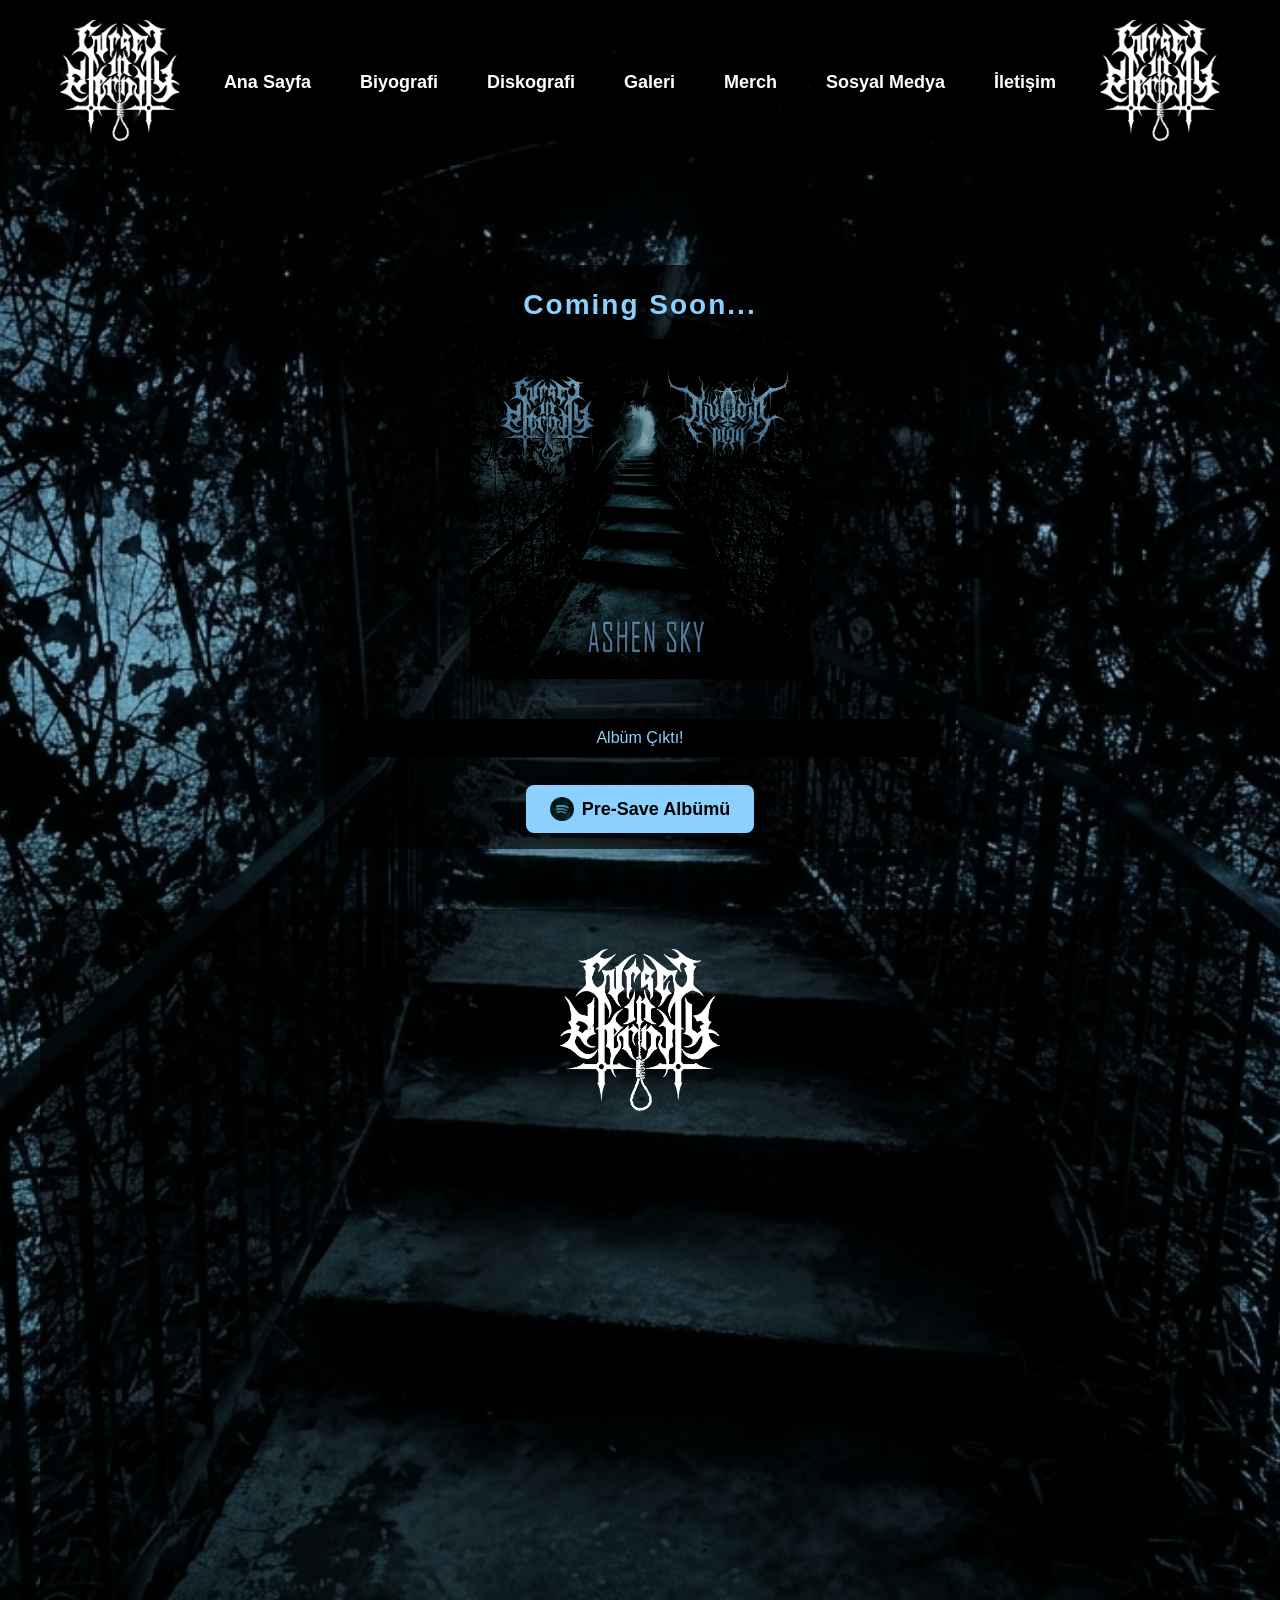
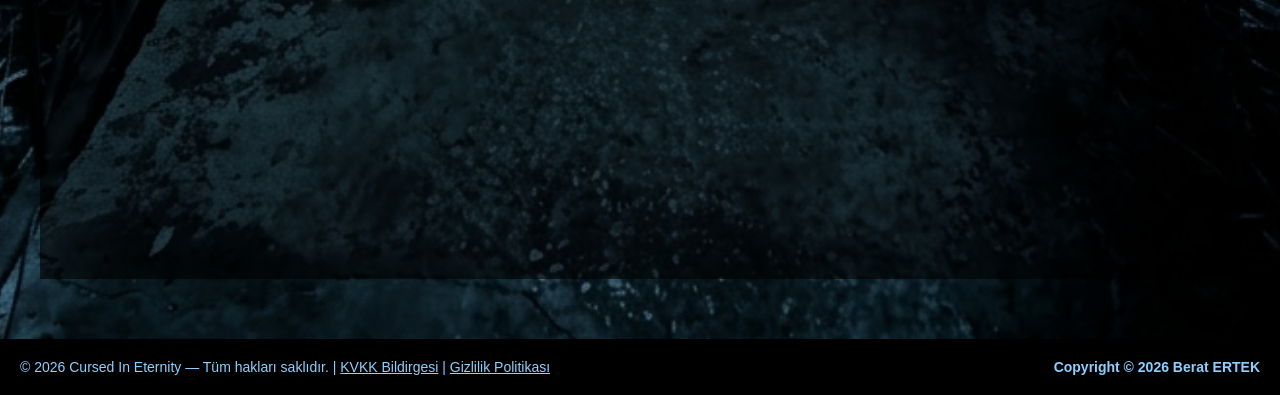
==== commit 3f650df1: "Add files via upload" ====
--- a/index.html
+++ b/index.html
@@ -12,12 +12,12 @@
       window.cookieconsent.initialise({
         "palette": {
           "popup": {
-            "background": "#000000",   /* siyah tema */
-            "text": "#ff4d4d"          /* kırmızı yazı */
+            "background": "#000000",
+            "text": "#8cd0ff"
           },
           "button": {
-            "background": "#ff4d4d",   /* kırmızı buton */
-            "text": "#ffffff"
+            "background": "#8cd0ff",
+            "text": "#000000"
           }
         },
         "theme": "classic",
@@ -25,7 +25,7 @@
           "message": "Cursed web sitesinde en iyi deneyim için çerezler kullanılmaktadır.",
           "dismiss": "Tamam",
           "link": "Detaylı bilgi",
-          "href": "https://cursedineternity.com"
+          "href": "https://cursedineternity.netlify.app/cerez-politikasi.html"  /* Çerez politikası sayfasının URL'si */
         }
       })
     });
@@ -104,27 +104,27 @@
   <!-- Ana Sayfa -->
   <section id="home" class="page-section active">
   <div class="coming-soon-section" style="text-align:center; margin:40px auto 0 auto; background:rgba(0,0,0,0.7); padding:24px 16px 16px 16px; border-radius:12px; max-width:600px;">
-    <div class="coming-soon-title" style="font-size:28px; font-weight:bold; color:#ff4d4d; margin-bottom:18px; letter-spacing:2px;">Coming Soon...</div>
-    <img src="riseofsilence.png" alt="Rise Of Silence" style="width:100%; max-width:340px; border-radius:10px; margin-bottom:18px; box-shadow:0 0 16px #000;">
-    <div class="countdown-box" data-date="Feb 6, 2026 00:00:00" style="display:flex; justify-content:center; gap:20px; background:#000; padding:10px 0; border-radius:8px; margin:18px 0;">
+    <div class="coming-soon-title" style="font-size:28px; font-weight:bold; color:#8cd0ff; margin-bottom:18px; letter-spacing:2px;">Coming Soon...</div>
+    <img src="ashensky.png" alt="Rise Of Silence" style="width:100%; max-width:340px; border-radius:10px; margin-bottom:18px; box-shadow:0 0 16px #000;">
+    <div class="countdown-box" data-date="August 6, 2026 00:00:00" style="display:flex; justify-content:center; gap:20px; background:#000; padding:10px 0; border-radius:8px; margin:18px 0;">
       <div class="countdown-unit" style="text-align:center;">
-        <span class="count-num days" style="font-size:28px; font-weight:bold; color:#ff4d4d; display:block; letter-spacing:1px;">00</span>
+        <span class="count-num days" style="font-size:28px; font-weight:bold; color:#8cd0ff; display:block; letter-spacing:1px;">00</span>
         <span class="count-label" style="font-size:12px; color:white; letter-spacing:1px;">GÜN</span>
       </div>
       <div class="countdown-unit" style="text-align:center;">
-        <span class="count-num hours" style="font-size:28px; font-weight:bold; color:#ff4d4d; display:block; letter-spacing:1px;">00</span>
+        <span class="count-num hours" style="font-size:28px; font-weight:bold; color:#8cd0ff; display:block; letter-spacing:1px;">00</span>
         <span class="count-label" style="font-size:12px; color:white; letter-spacing:1px;">SAAT</span>
       </div>
       <div class="countdown-unit" style="text-align:center;">
-        <span class="count-num minutes" style="font-size:28px; font-weight:bold; color:#ff4d4d; display:block; letter-spacing:1px;">00</span>
+        <span class="count-num minutes" style="font-size:28px; font-weight:bold; color:#8cd0ff; display:block; letter-spacing:1px;">00</span>
         <span class="count-label" style="font-size:12px; color:white; letter-spacing:1px;">DK</span>
       </div>
       <div class="countdown-unit" style="text-align:center;">
-        <span class="count-num seconds" style="font-size:28px; font-weight:bold; color:#ff4d4d; display:block; letter-spacing:1px;">00</span>
+        <span class="count-num seconds" style="font-size:28px; font-weight:bold; color:#8cd0ff; display:block; letter-spacing:1px;">00</span>
         <span class="count-label" style="font-size:12px; color:white; letter-spacing:1px;">SN</span>
       </div>
     </div>
-    <a href="https://distrokid.com/hyperfollow/cursedineternity1/rise-of-silence" target="_blank" class="presave-btn" style="display:inline-flex; align-items:center; gap:8px; background:#ff4d4d; color:white; font-weight:bold; padding:12px 24px; border-radius:8px; text-decoration:none; transition:background 0.3s; margin-top:10px; font-size:18px;">
+    <a href="https://distrokid.com/hyperfollow/illusionsplayandcursedineternity/ashen-sky" target="_blank" class="presave-btn" style="display:inline-flex; align-items:center; gap:8px; background:#8cd0ff; color:#000; font-weight:bold; padding:12px 24px; border-radius:8px; text-decoration:none; transition:background 0.3s; margin-top:10px; font-size:18px;">
       <img src="spotify.png" alt="Spotify" style="width:24px; height:24px;">
       Pre-Save Albümü
     </a>
@@ -132,7 +132,7 @@
   <div class="spotify-section">
     <div class="player-box">
       <div class="logo-kan-wrapper" style="margin-bottom: 20px;">
-        <img src="Cursed In Eternity.png" alt="Cursed In Eternity Logo" style="width: 160px; height: auto;">
+        <img src="cursed-in-eternity.png" alt="Cursed In Eternity Logo" style="width: 160px; height: auto;">
         <img src="rope.png" class="rope-effect">
       </div>
       <iframe style="border-radius:12px" src="https://open.spotify.com/embed/artist/1YgeIDUsYT1yPsPD8utZuN?utm_source=generator&theme=0" width="100%" height="700" frameborder="0" allowfullscreen="" allow="autoplay; clipboard-write; encrypted-media; fullscreen; picture-in-picture" loading="lazy"></iframe>
@@ -153,6 +153,7 @@
     <img src="Cursed İn Eternity 3.jpg" alt="Galeri Görseli 3" class="gallery-img">
     <img src="Cursed İn Eternity 4.jpg" alt="Galeri Görseli 4" class="gallery-img">
     <img src="Cursed İn Eternity 5.jpg" alt="Galeri Görseli 5" class="gallery-img">
+    <img src="Cursed İn Eternity 6.png" alt="Galeri Görseli 6" class="gallery-img">
   <!-- Galeri Lightbox Modal -->
   <div id="galleryModal" class="gallery-modal">
     <span class="gallery-close" id="galleryClose">&times;</span>
@@ -207,7 +208,44 @@
   <!-- Albüm Grid Yan Yana -->
   <div class="diskografi-grid" style="display: flex; flex-wrap: wrap; justify-content: center; gap: 40px;">
 
-    <!-- Rise Of Silence (2026) Diskografi Kartı - EN BAŞA TAŞINDI -->
+    <!-- Ashen Sky (2026) Diskografi Kartı -->
+    <div class="album-card">
+      <div class="album-cover">
+        <img src="ashensky.png" alt="Ashen Sky">
+        <div class="album-info">
+          <h3>Ashen Sky</h3>
+          <p>Çıkış Yılı: 2026</p>
+        </div>
+        <div class="album-countdown">
+          <div class="countdown-box" data-date="August 6, 2026 00:00:00">
+            <div class="countdown-unit">
+              <span class="count-num days">00</span>
+              <span class="count-label">GÜN</span>
+            </div>
+            <div class="countdown-unit">
+              <span class="count-num hours">00</span>
+              <span class="count-label">SAAT</span>
+            </div>
+            <div class="countdown-unit">
+              <span class="count-num minutes">00</span>
+              <span class="count-label">DK</span>
+            </div>
+            <div class="countdown-unit">
+              <span class="count-num seconds">00</span>
+              <span class="count-label">SN</span>
+            </div>
+          </div>
+        </div>
+        <div class="tracklist">
+          <ul>
+            <li>Ashen Sky</li>
+            <li>Ash Beneath The Sun</li>
+          </ul>
+        </div>
+      </div>
+    </div>
+
+    <!-- Rise Of Silence (2026) Diskografi Kartı -->
     <div class="album-card">
       <div class="album-cover">
         <img src="riseofsilence.png" alt="Rise Of Silence">
@@ -217,8 +255,15 @@
         </div>
         <div class="tracklist">
           <ul>
-            <li>Albüm şarkı listesi buraya gelecek...</li>
-          </ul>
+            <li>Obsessions</li>
+            <li>Aciz Dunyam v2</li>
+            <li>Again</li>
+            <li>Kan ve Karanlik v2</li>
+            <li>Rise of Silence</li>
+            <li>Toprak</li>
+            <li>Daylight v2</li>
+            <li>Darkness Falls v2</li>
+         </ul>
         </div>
       </div>
     </div>
@@ -429,7 +474,7 @@
 
       <!-- Rise Hoodie -->
       <div style="text-align: center; width: 240px;">
-        <img src="https://cdn.shopier.app/pictures_large/DagonWearAnkara_32d9dba67804ec2c7563c6b6378649df.jpeg" alt="Rise Hoodie" class="bio-hover" style="width: 100%; border-radius: 10px;">
+        <img src="https://cdn.shopier.app/pictures_large/dagonatelier_9f1fcfb1190081bd3858850b4b9be13d.jpeg" alt="Rise Hoodie" class="bio-hover" style="width: 100%; border-radius: 10px;">
         <p><strong>Rise of the Silence Oversize Unisex Hoodie</strong></p>
         <a href="https://www.shopier.com/32102174" target="_blank"><button>Satın Al</button></a>
       </div>
@@ -450,7 +495,7 @@
 
       <!-- Rise T-Shirt -->
       <div style="text-align: center; width: 240px;">
-        <img src="https://cdn.shopier.app/pictures_large/DagonWearAnkara_3b81c9dfd174468fd79d1552319bba34.jpg" alt="Rise T-Shirt" class="bio-hover" style="width: 100%; border-radius: 10px;">
+        <img src="https://cdn.shopier.app/pictures_large/dagonatelier_b3dbc85cb0da3d3d8ef750887d15b07e.png" alt="Rise T-Shirt" class="bio-hover" style="width: 100%; border-radius: 10px;">
         <p><strong>Rise of the Silence Oversize Unisex T-Shirt</strong></p>
         <a href="https://www.shopier.com/32102147" target="_blank"><button>Satın Al</button></a>
       </div>
@@ -486,7 +531,7 @@
 
         <button type="submit">Gönder</button>
 
-        <div id="successMessage" style="display: none; color: #0f9d58; font-size: 20px; margin-top: 20px;">
+        <div id="successMessage" style="display: none; color: #8cd0ff; font-size: 20px; margin-top: 20px;">
           ✅ Mesajınız başarıyla gönderildi!
         </div>
       </form>
@@ -547,7 +592,7 @@
           cd.querySelector('.minutes').textContent = minutes.toString().padStart(2, '0');
           cd.querySelector('.seconds').textContent = seconds.toString().padStart(2, '0');
           if (distance < 0) {
-            cd.innerHTML = "<span style='color:#ff4d4d;'>Albüm Çıktı!</span>";
+            cd.innerHTML = "<span style='color:#8cd0ff;'>Albüm Çıktı!</span>";
           }
         }, 1000);
       });
@@ -629,13 +674,13 @@
     </div>
 
     <!-- Footer (Cursed) -->
-    <footer style="display:flex;align-items:center;justify-content:center;gap:18px;flex-wrap:wrap; font-size:14px; background-color:#000; padding:20px; color:#ff4d4d;">
+    <footer style="display:flex;align-items:center;justify-content:center;gap:18px;flex-wrap:wrap; font-size:14px; background-color:#000; padding:20px; color:#8cd0ff;">
       <span>
         © 2026 Cursed In Eternity — Tüm hakları saklıdır. |
-        <a href="#" onclick="showPage('kvkk')" style="color:#ff4d4d; text-decoration:underline;">KVKK Bildirgesi</a> |
-        <a href="#" onclick="showPage('privacy')" style="color:#ff4d4d; text-decoration:underline;">Gizlilik Politikası</a>
+        <a href="#" onclick="showPage('kvkk')" style="color:#8cd0ff; text-decoration:underline;">KVKK Bildirgesi</a> |
+        <a href="#" onclick="showPage('privacy')" style="color:#8cd0ff; text-decoration:underline;">Gizlilik Politikası</a>
       </span>
-      <span style="margin-left:auto; font-weight:600; color:#ff4d4d;">
+      <span style="margin-left:auto; font-weight:600; color:#8cd0ff;">
         Copyright © 2026 Berat ERTEK
       </span>
     </footer>
--- a/style.css
+++ b/style.css
@@ -1,3 +1,7 @@
+:root {
+  --theme-color: #8cd0ff;
+}
+
 /* Galeri Lightbox Modal */
 .gallery-modal {
   display: none;
@@ -17,7 +21,7 @@
   max-width: 100vw;
   max-height: 98vh;
   border-radius: 16px;
-  box-shadow: 0 0 32px #ff4d4d;
+  box-shadow: 0 0 32px var(--theme-color);
   margin-bottom: 18px;
 }
 .gallery-modal-caption {
@@ -30,7 +34,7 @@
   position: absolute;
   top: 32px;
   right: 48px;
-  color: #ff4d4d;
+  color: var(--theme-color);
   font-size: 48px;
   font-weight: bold;
   cursor: pointer;
@@ -45,7 +49,7 @@
   top: 50%;
   transform: translateY(-50%);
   background: rgba(0,0,0,0.7);
-  color: #ff4d4d;
+  color: var(--theme-color);
   border: none;
   font-size: 48px;
   padding: 12px 24px;
@@ -61,14 +65,14 @@
   right: 32px;
 }
 .gallery-nav:hover {
-  background: #ff4d4d;
-  color: #fff;
+  background: var(--theme-color);
+  color: #000;
 }
 /* style.css - Cursed In Eternity */
 body {
   margin: 0;
   padding: 0;
-  background-image: url('background.png');
+  background-image: url('background2.png');
   background-size: cover;
   background-repeat: repeat-y;
   background-position: top center;
@@ -105,7 +109,7 @@
 }
 .menu-center a:hover {
   background-color: rgba(255, 255, 255, 0.2);
-  color: #ff4d4d;
+  color: var(--theme-color);
 }
 .menu-center a .rope-effect {
   position: absolute;
@@ -129,7 +133,7 @@
 }
 .logo-kan-wrapper:hover {
   transform: scale(1.1);
-  filter: drop-shadow(0 0 10px #ff4d4d);
+  filter: drop-shadow(0 0 10px var(--theme-color));
 }
 .logo-kan-wrapper .rope-effect {
   position: absolute;
@@ -184,7 +188,7 @@
   text-align: center;
 }
 #iletisim {
-  background-image: url('background.png');
+  background-image: url('background2.png');
   background-size: cover;
   background-repeat: no-repeat;
   background-position: center;
@@ -229,8 +233,8 @@
 .form-container button {
   width: 100%;
   padding: 16px;
-  background-color: #0f9d58;
-  color: white;
+  background-color: var(--theme-color);
+  color: #000;
   border: none;
   border-radius: 8px;
   font-size: 20px;
@@ -299,9 +303,34 @@
 .count-num {
   font-size: 28px;
   font-weight: bold;
-  color: #ff4d4d;
+  color: var(--theme-color);
   display: block;
   letter-spacing: 1px;
+}
+
+.album-countdown {
+  margin: 12px 0 0;
+}
+
+.album-countdown .countdown-box {
+  flex-wrap: wrap;
+  gap: 8px;
+  background: rgba(0, 0, 0, 0.85);
+  padding: 8px 6px;
+  border-radius: 8px;
+  margin: 0;
+}
+
+.album-countdown .countdown-unit {
+  min-width: 42px;
+}
+
+.album-countdown .count-num {
+  font-size: 18px;
+}
+
+.album-countdown .count-label {
+  font-size: 9px;
 }
 .count-label {
   font-size: 12px;
@@ -319,7 +348,7 @@
 .coming-soon-title {
   font-size: 28px;
   font-weight: bold;
-  color: #ff4d4d;
+  color: var(--theme-color);
   margin-bottom: 18px;
   letter-spacing: 2px;
 }
@@ -327,8 +356,8 @@
   display: inline-flex;
   align-items: center;
   gap: 8px;
-  background: #ff4d4d;
-  color: white;
+  background: var(--theme-color);
+  color: #000;
   font-weight: bold;
   padding: 12px 24px;
   border-radius: 8px;
@@ -355,7 +384,7 @@
 }
 .gallery-grid img:hover {
   transform: scale(1.05);
-  box-shadow: 0 0 32px #ff4d4d;
+  box-shadow: 0 0 32px var(--theme-color);
 }
 @media (max-width: 768px) {
   .top-bar {
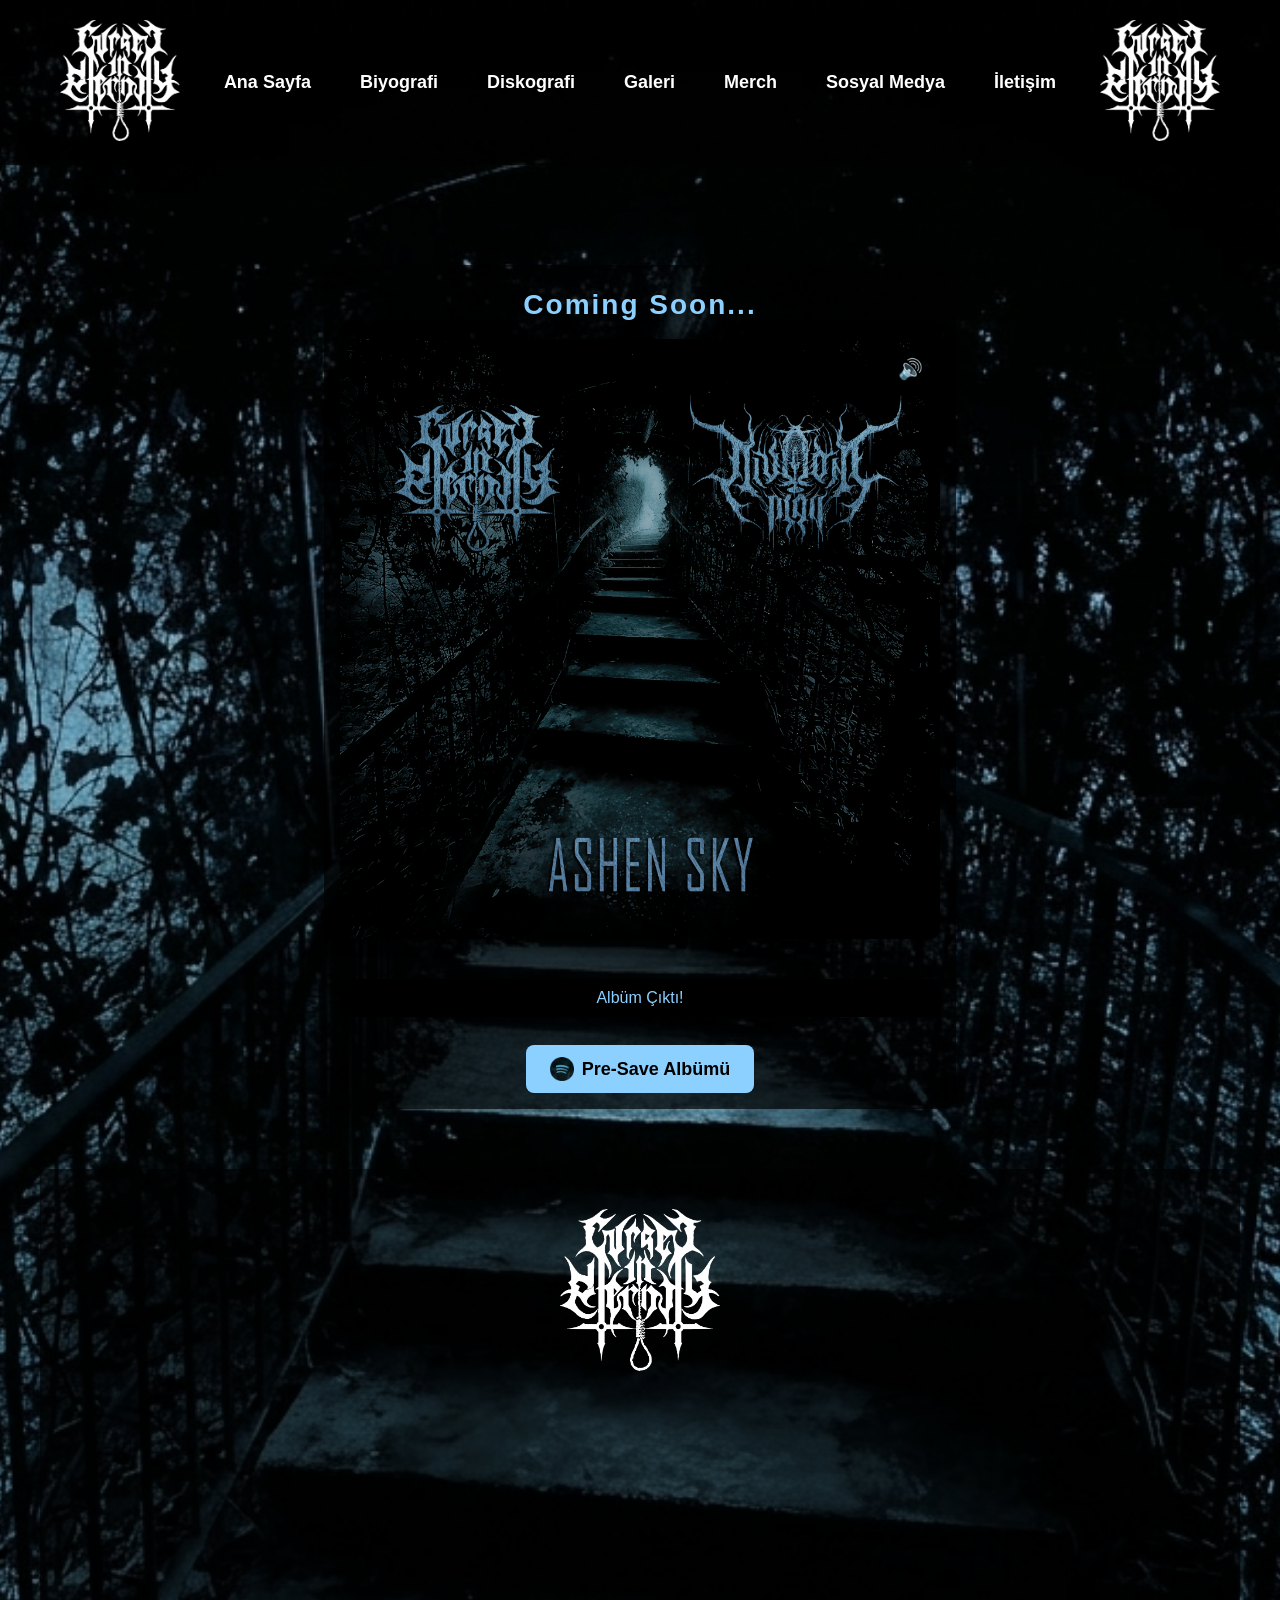
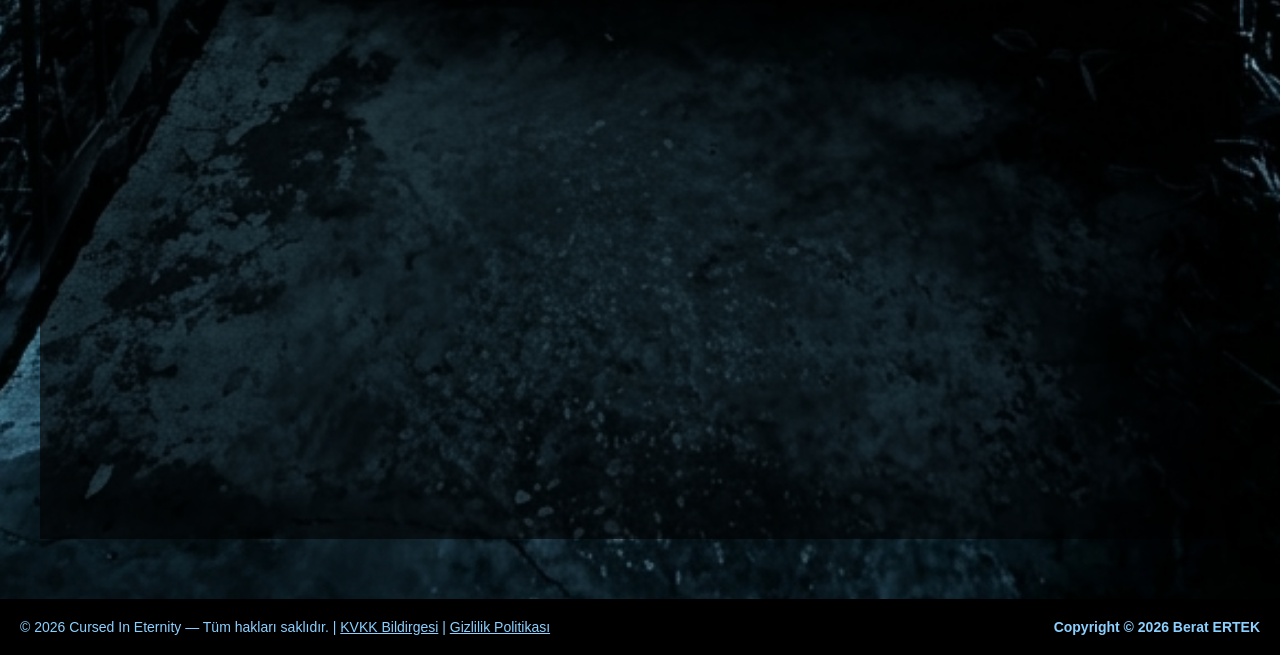
==== commit b322578a: "Add files via upload" ====
--- a/index.html
+++ b/index.html
@@ -105,7 +105,13 @@
   <section id="home" class="page-section active">
   <div class="coming-soon-section" style="text-align:center; margin:40px auto 0 auto; background:rgba(0,0,0,0.7); padding:24px 16px 16px 16px; border-radius:12px; max-width:600px;">
     <div class="coming-soon-title" style="font-size:28px; font-weight:bold; color:#8cd0ff; margin-bottom:18px; letter-spacing:2px;">Coming Soon...</div>
-    <img src="ashensky.png" alt="Rise Of Silence" style="width:100%; max-width:340px; border-radius:10px; margin-bottom:18px; box-shadow:0 0 16px #000;">
+    <div class="hero-video-wrap">
+      <video id="heroVideo" class="hero-video" poster="ashensky.png" autoplay loop playsinline preload="auto" muted>
+        <source src="ashensky.mp4" type="video/mp4">
+        Tarayıcınız video oynatmayı desteklemiyor.
+      </video>
+      <button id="heroMuteBtn" class="hero-mute-btn" type="button" aria-label="Video sesini kapat">🔊</button>
+    </div>
     <div class="countdown-box" data-date="August 6, 2026 00:00:00" style="display:flex; justify-content:center; gap:20px; background:#000; padding:10px 0; border-radius:8px; margin:18px 0;">
       <div class="countdown-unit" style="text-align:center;">
         <span class="count-num days" style="font-size:28px; font-weight:bold; color:#8cd0ff; display:block; letter-spacing:1px;">00</span>
@@ -575,6 +581,36 @@
         }
       });
     });
+
+    const heroVideo = document.getElementById("heroVideo");
+    const heroMuteBtn = document.getElementById("heroMuteBtn");
+    if (heroVideo) {
+      heroVideo.volume = 1;
+      heroVideo.muted = true;
+
+      const startHeroVideo = () => {
+        heroVideo.play().then(() => {
+          heroVideo.muted = false;
+        }).catch(() => {});
+      };
+
+      heroVideo.addEventListener("canplay", startHeroVideo, { once: true });
+      window.addEventListener("load", startHeroVideo, { once: true });
+      document.addEventListener("visibilitychange", () => {
+        if (!document.hidden) {
+          heroVideo.play().catch(() => {});
+        }
+      });
+
+      if (heroMuteBtn) {
+        heroMuteBtn.addEventListener("click", () => {
+          const isMuted = heroVideo.muted;
+          heroVideo.muted = !isMuted;
+          heroMuteBtn.textContent = heroVideo.muted ? "🔇" : "🔊";
+          heroMuteBtn.setAttribute("aria-label", heroVideo.muted ? "Video sesini aç" : "Video sesini kapat");
+        });
+      }
+    }
 
     function startCountdown() {
       const countdowns = document.querySelectorAll('.countdown-box');
--- a/style.css
+++ b/style.css
@@ -351,6 +351,36 @@
   color: var(--theme-color);
   margin-bottom: 18px;
   letter-spacing: 2px;
+}
+.hero-video-wrap {
+  position: relative;
+  display: inline-block;
+  margin-bottom: 18px;
+}
+.hero-video {
+  display: block;
+  max-width: 100%;
+  height: auto;
+  border-radius: 10px;
+  box-shadow: 0 0 16px #000;
+  background: #000;
+}
+.hero-mute-btn {
+  position: absolute;
+  top: 10px;
+  right: 10px;
+  border: none;
+  border-radius: 50%;
+  width: 40px;
+  height: 40px;
+  font-size: 20px;
+  cursor: pointer;
+  background: rgba(0, 0, 0, 0.75);
+  color: var(--theme-color);
+  box-shadow: 0 0 8px rgba(0,0,0,0.4);
+}
+.hero-mute-btn:hover {
+  background: rgba(0, 0, 0, 0.95);
 }
 .presave-btn {
   display: inline-flex;
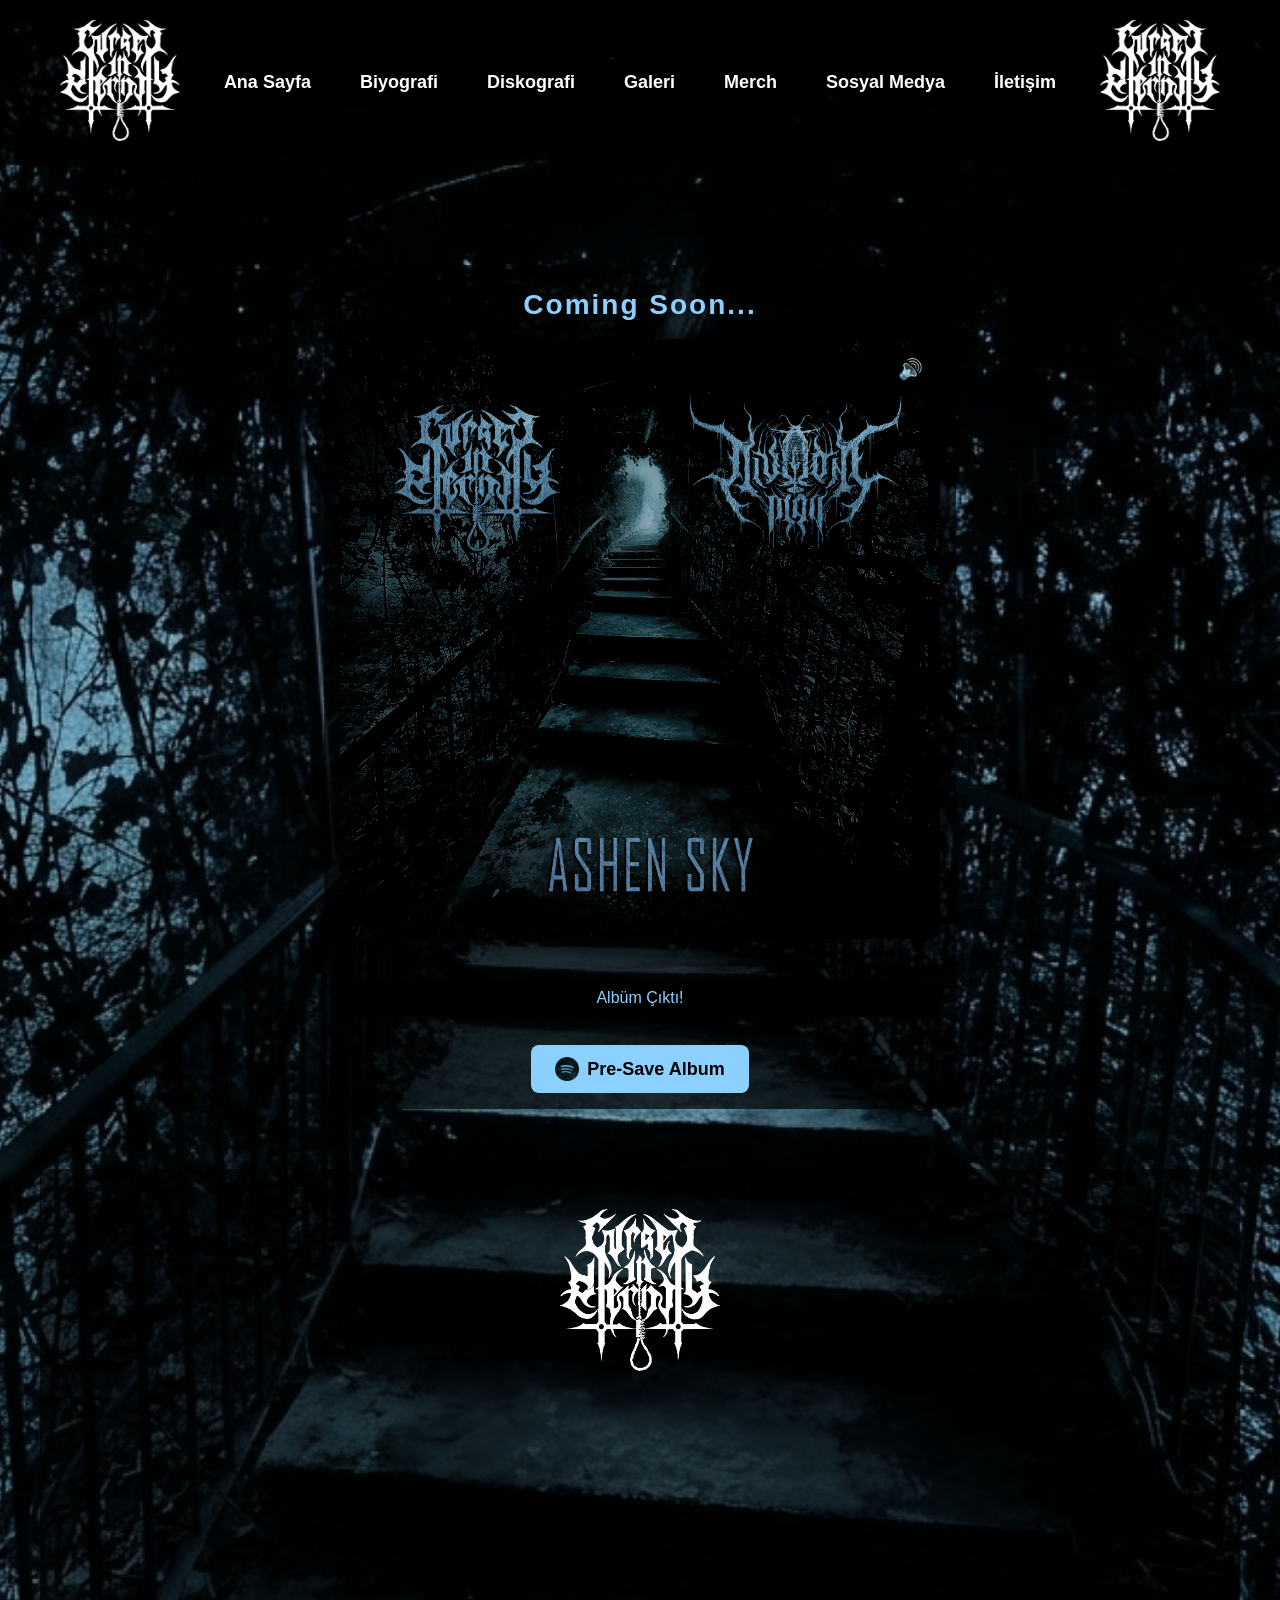
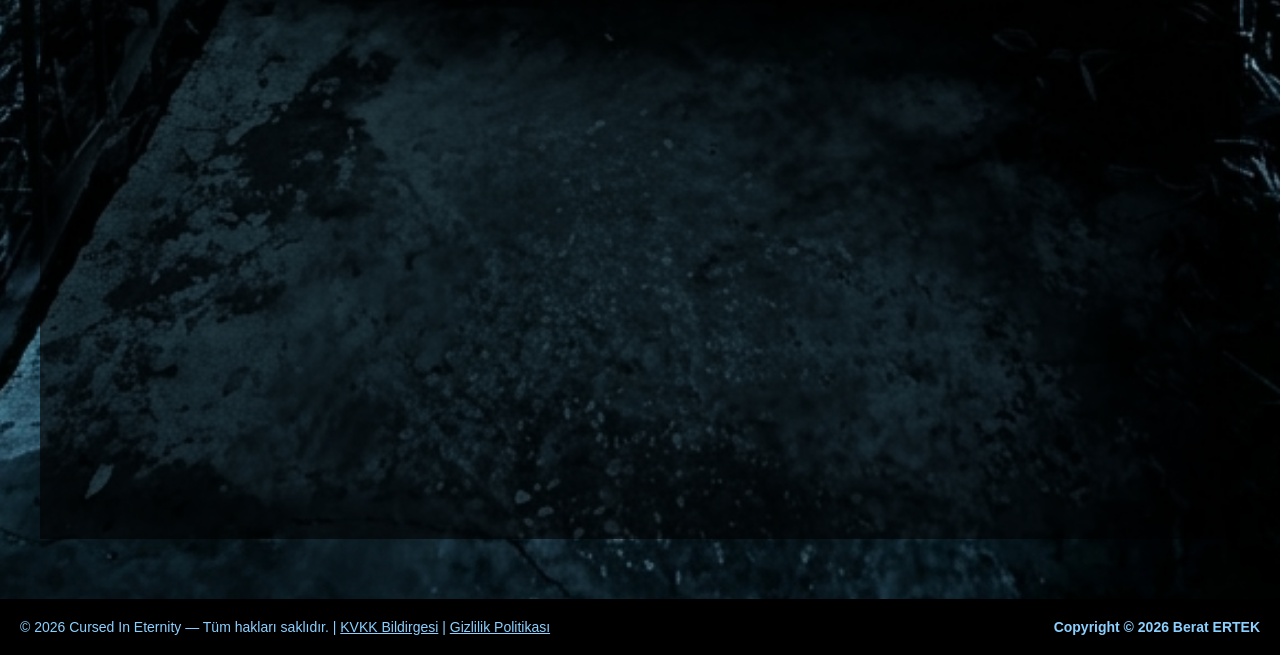
==== commit ad0ab4d1: "Update index.html" ====
--- a/index.html
+++ b/index.html
@@ -132,7 +132,7 @@
     </div>
     <a href="https://distrokid.com/hyperfollow/illusionsplayandcursedineternity/ashen-sky" target="_blank" class="presave-btn" style="display:inline-flex; align-items:center; gap:8px; background:#8cd0ff; color:#000; font-weight:bold; padding:12px 24px; border-radius:8px; text-decoration:none; transition:background 0.3s; margin-top:10px; font-size:18px;">
       <img src="spotify.png" alt="Spotify" style="width:24px; height:24px;">
-      Pre-Save Albümü
+      Pre-Save Album
     </a>
   </div>
   <div class="spotify-section">
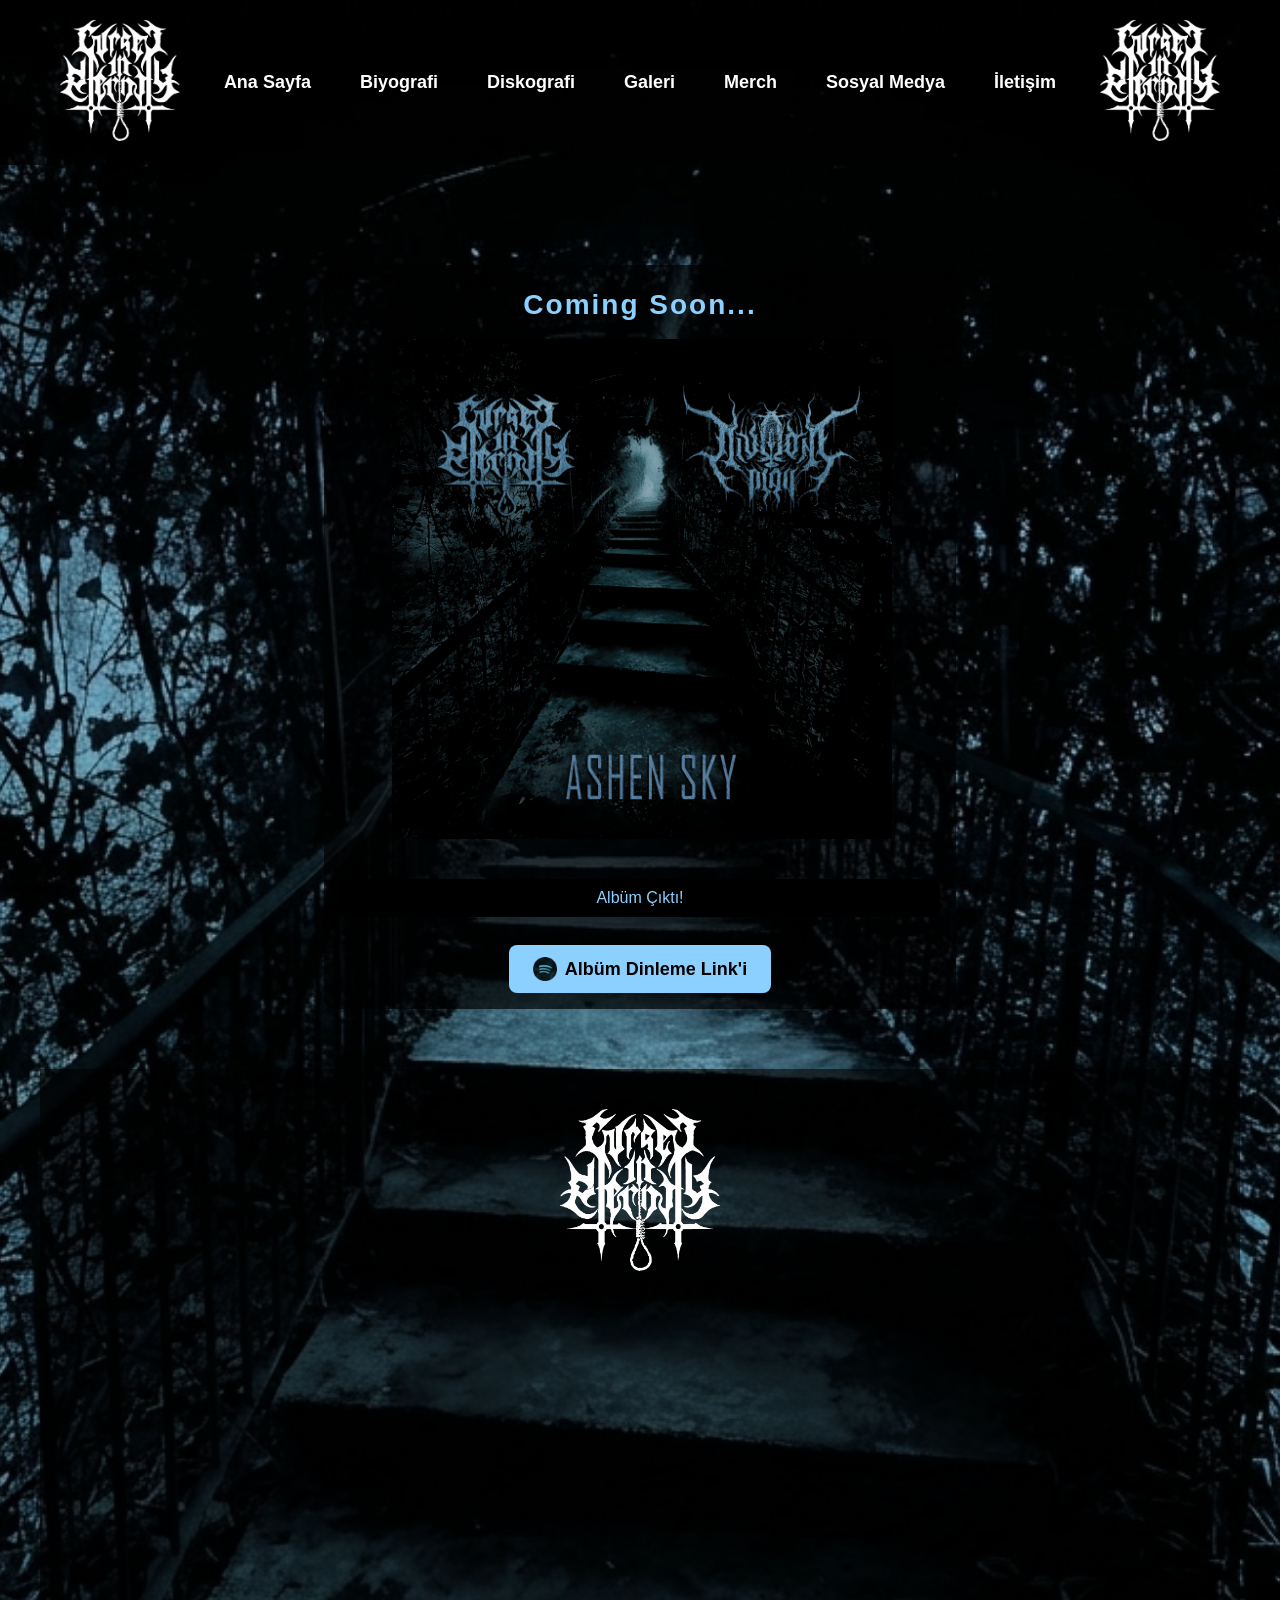
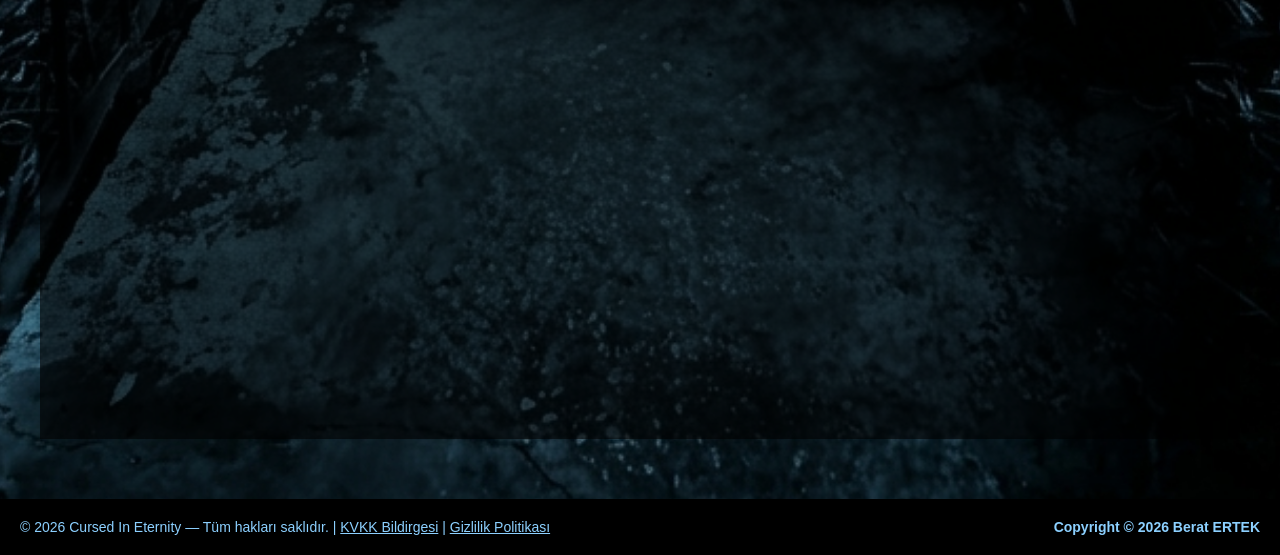
==== commit f29808ed: "Add files via upload" ====
--- a/index.html
+++ b/index.html
@@ -106,11 +106,8 @@
   <div class="coming-soon-section" style="text-align:center; margin:40px auto 0 auto; background:rgba(0,0,0,0.7); padding:24px 16px 16px 16px; border-radius:12px; max-width:600px;">
     <div class="coming-soon-title" style="font-size:28px; font-weight:bold; color:#8cd0ff; margin-bottom:18px; letter-spacing:2px;">Coming Soon...</div>
     <div class="hero-video-wrap">
-      <video id="heroVideo" class="hero-video" poster="ashensky.png" autoplay loop playsinline preload="auto" muted>
-        <source src="ashensky.mp4" type="video/mp4">
-        Tarayıcınız video oynatmayı desteklemiyor.
-      </video>
-      <button id="heroMuteBtn" class="hero-mute-btn" type="button" aria-label="Video sesini kapat">🔊</button>
+      <image id="ashensky" class="album-cover" poster="ashensky.png">
+        <image src="ashensky.png" class="album-logo" style="width: 500px;">
     </div>
     <div class="countdown-box" data-date="August 6, 2026 00:00:00" style="display:flex; justify-content:center; gap:20px; background:#000; padding:10px 0; border-radius:8px; margin:18px 0;">
       <div class="countdown-unit" style="text-align:center;">
@@ -130,9 +127,9 @@
         <span class="count-label" style="font-size:12px; color:white; letter-spacing:1px;">SN</span>
       </div>
     </div>
-    <a href="https://distrokid.com/hyperfollow/illusionsplayandcursedineternity/ashen-sky" target="_blank" class="presave-btn" style="display:inline-flex; align-items:center; gap:8px; background:#8cd0ff; color:#000; font-weight:bold; padding:12px 24px; border-radius:8px; text-decoration:none; transition:background 0.3s; margin-top:10px; font-size:18px;">
+    <a href="https://open.spotify.com/track/7wihRAJ7xlxrEXLsymgsm3?si=vaw1ySFSSFihsjtWKKv5Wg&utm_source=copy-link" target="_blank" class="presave-btn" style="display:inline-flex; align-items:center; gap:8px; background:#8cd0ff; color:#000; font-weight:bold; padding:12px 24px; border-radius:8px; text-decoration:none; transition:background 0.3s; margin-top:10px; font-size:18px;">
       <img src="spotify.png" alt="Spotify" style="width:24px; height:24px;">
-      Pre-Save Album
+      Albüm Dinleme Link'i
     </a>
   </div>
   <div class="spotify-section">
@@ -222,31 +219,16 @@
           <h3>Ashen Sky</h3>
           <p>Çıkış Yılı: 2026</p>
         </div>
-        <div class="album-countdown">
-          <div class="countdown-box" data-date="August 6, 2026 00:00:00">
-            <div class="countdown-unit">
-              <span class="count-num days">00</span>
-              <span class="count-label">GÜN</span>
-            </div>
-            <div class="countdown-unit">
-              <span class="count-num hours">00</span>
-              <span class="count-label">SAAT</span>
-            </div>
-            <div class="countdown-unit">
-              <span class="count-num minutes">00</span>
-              <span class="count-label">DK</span>
-            </div>
-            <div class="countdown-unit">
-              <span class="count-num seconds">00</span>
-              <span class="count-label">SN</span>
-            </div>
-          </div>
-        </div>
         <div class="tracklist">
           <ul>
             <li>Ashen Sky</li>
             <li>Ash Beneath The Sun</li>
           </ul>
+        </div>
+        <div class="album-countdown">
+          <div class="countdown-box" data-url="https://open.spotify.com/track/7wihRAJ7xlxrEXLsymgsm3?si=vaw1ySFSSFihsjtWKKv5Wg">
+            <a href="https://open.spotify.com/track/7wihRAJ7xlxrEXLsymgsm3?si=vaw1ySFSSFihsjtWKKv5Wg" target="_blank" rel="noopener noreferrer" style="color:#8cd0ff; text-decoration:underline; display:inline-block; font-weight:bold;">Albüm Çıktı!</a>
+          </div>
         </div>
       </div>
     </div>
@@ -616,9 +598,19 @@
       const countdowns = document.querySelectorAll('.countdown-box');
       countdowns.forEach(cd => {
         const releaseDate = new Date(cd.getAttribute('data-date')).getTime();
-        setInterval(() => {
+        const spotifyUrl = cd.dataset.url;
+        const updateCountdown = () => {
           const now = new Date().getTime();
           const distance = releaseDate - now;
+          if (distance < 0) {
+            if (spotifyUrl) {
+              cd.innerHTML = `<a href="${spotifyUrl}" target="_blank" rel="noopener noreferrer" style="color:#8cd0ff; text-decoration:underline; display:inline-block;">Albüm Çıktı!</a>`;
+            } else {
+              cd.innerHTML = "<span style='color:#8cd0ff;'>Albüm Çıktı!</span>";
+            }
+            return;
+          }
+
           const days = Math.floor(distance / (1000 * 60 * 60 * 24));
           const hours = Math.floor((distance % (1000 * 60 * 60 * 24)) / (1000 * 60 * 60));
           const minutes = Math.floor((distance % (1000 * 60 * 60)) / (1000 * 60));
@@ -627,10 +619,10 @@
           cd.querySelector('.hours').textContent = hours.toString().padStart(2, '0');
           cd.querySelector('.minutes').textContent = minutes.toString().padStart(2, '0');
           cd.querySelector('.seconds').textContent = seconds.toString().padStart(2, '0');
-          if (distance < 0) {
-            cd.innerHTML = "<span style='color:#8cd0ff;'>Albüm Çıktı!</span>";
-          }
-        }, 1000);
+        };
+
+        updateCountdown();
+        setInterval(updateCountdown, 1000);
       });
     }
 
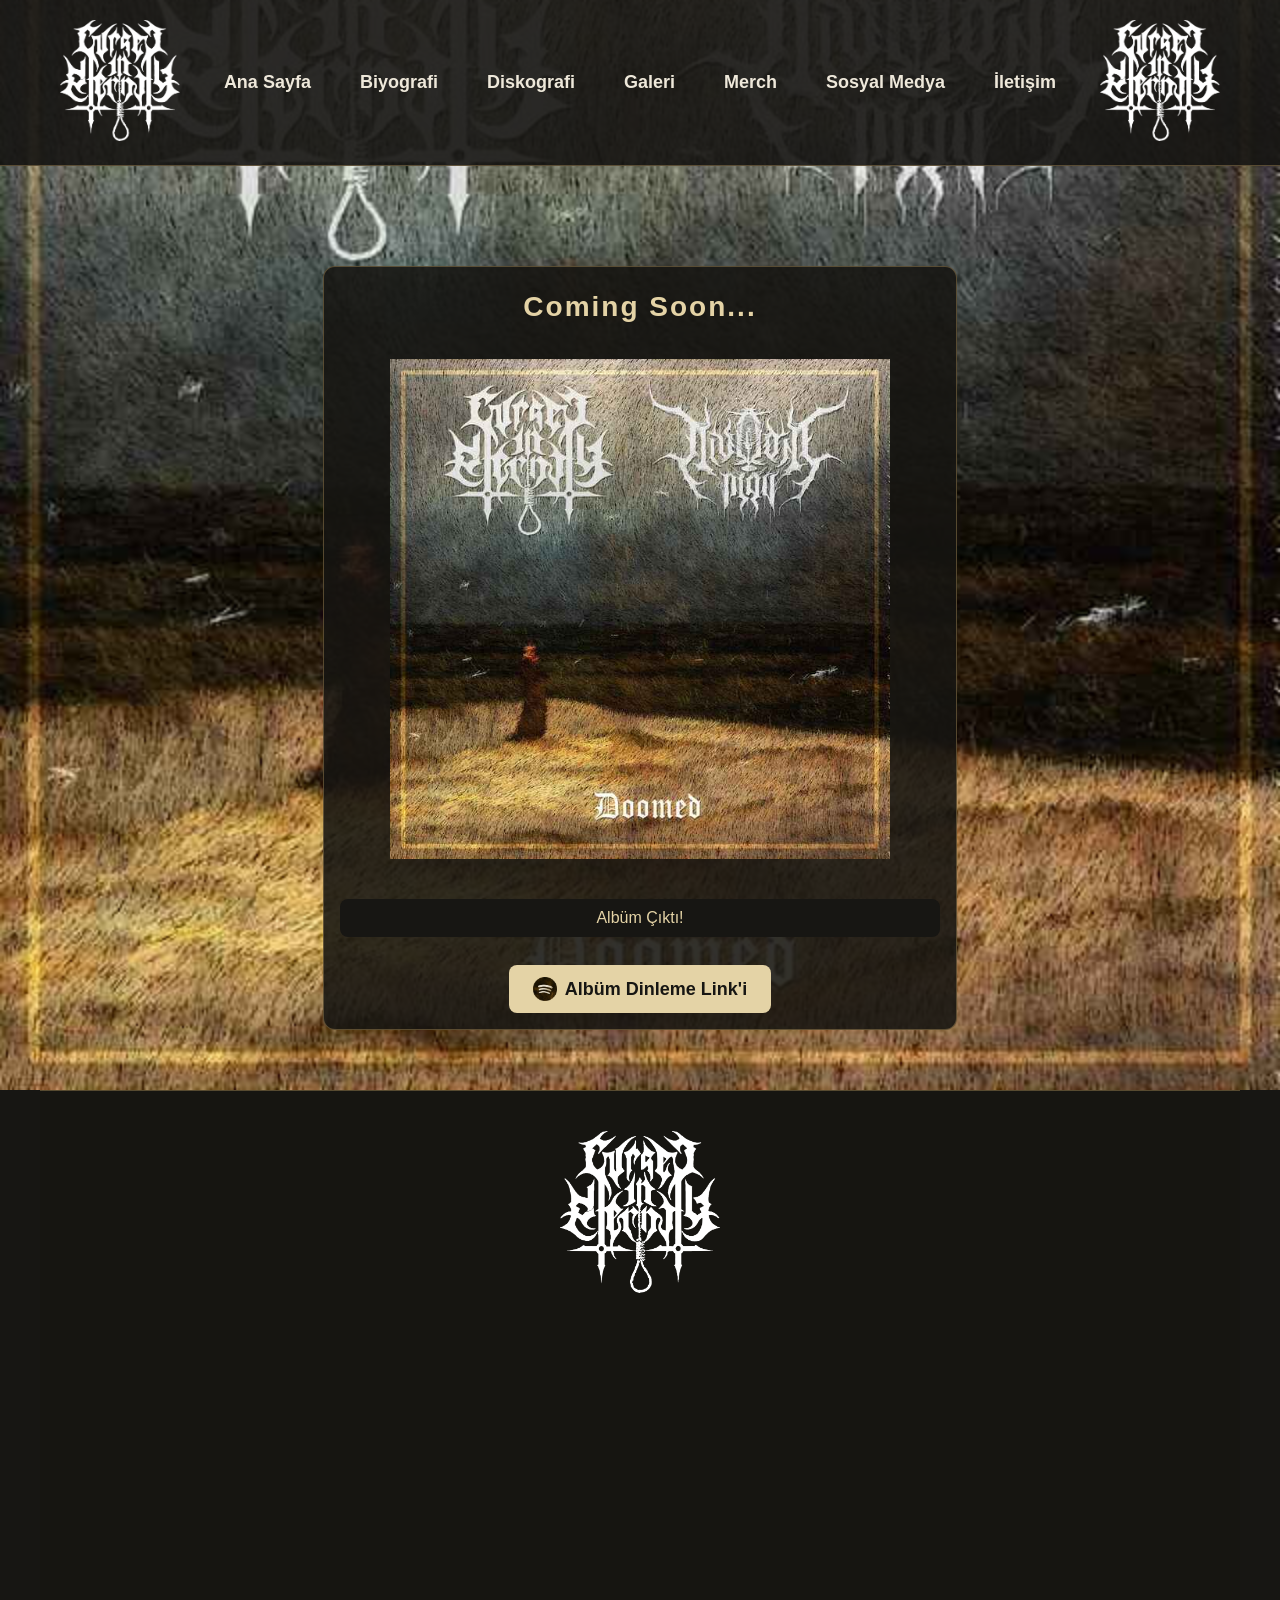
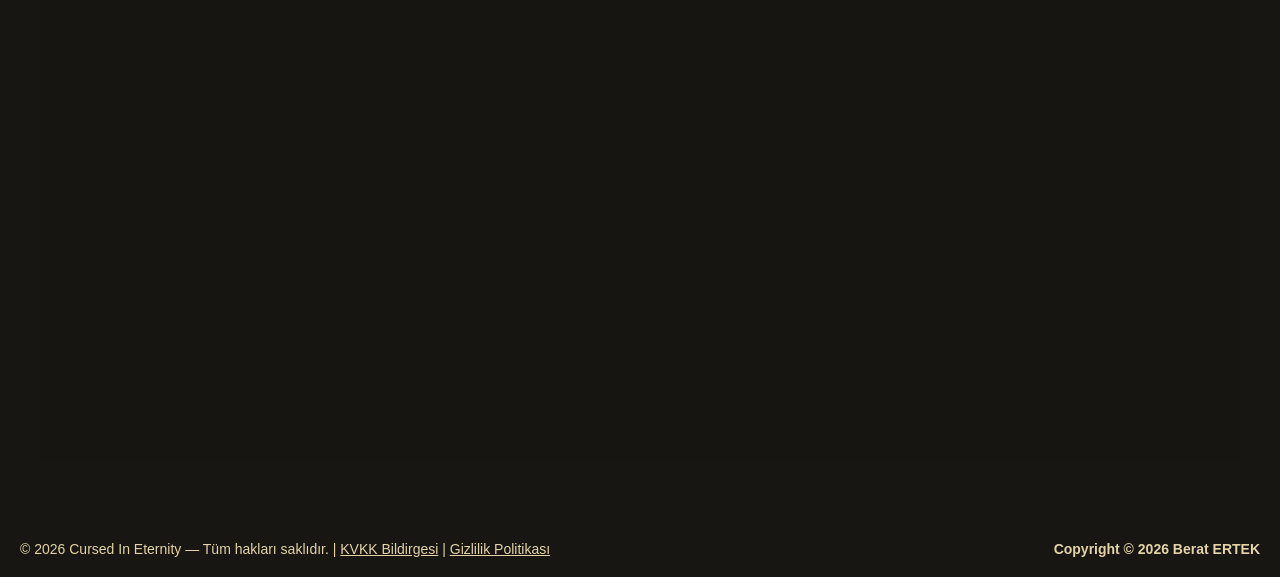
==== commit 11e81225: "Add files via upload" ====
--- a/index.html
+++ b/index.html
@@ -12,12 +12,12 @@
       window.cookieconsent.initialise({
         "palette": {
           "popup": {
-            "background": "#000000",
-            "text": "#8cd0ff"
+            "background": "#171613",
+            "text": "#eee8da"
           },
           "button": {
-            "background": "#8cd0ff",
-            "text": "#000000"
+            "background": "#e4d3a6",
+            "text": "#171613"
           }
         },
         "theme": "classic",
@@ -103,31 +103,31 @@
 </section>
   <!-- Ana Sayfa -->
   <section id="home" class="page-section active">
-  <div class="coming-soon-section" style="text-align:center; margin:40px auto 0 auto; background:rgba(0,0,0,0.7); padding:24px 16px 16px 16px; border-radius:12px; max-width:600px;">
-    <div class="coming-soon-title" style="font-size:28px; font-weight:bold; color:#8cd0ff; margin-bottom:18px; letter-spacing:2px;">Coming Soon...</div>
+  <div class="coming-soon-section" style="text-align:center; margin:40px auto 0 auto; background:var(--panel-color); padding:24px 16px 16px 16px; border-radius:12px; max-width:600px;">
+    <div class="coming-soon-title" style="font-size:28px; font-weight:bold; color:var(--theme-color); margin-bottom:18px; letter-spacing:2px;">Coming Soon...</div>
     <div class="hero-video-wrap">
-      <image id="ashensky" class="album-cover" poster="ashensky.png">
-        <image src="ashensky.png" class="album-logo" style="width: 500px;">
-    </div>
-    <div class="countdown-box" data-date="August 6, 2026 00:00:00" style="display:flex; justify-content:center; gap:20px; background:#000; padding:10px 0; border-radius:8px; margin:18px 0;">
+      <image id="ashensky" class="album-cover" poster="doomed.png" style="width: 500px; border-radius:12px;">
+        <image src="doomed.jpg" class="album-logo" style="width: 500px;">
+    </div>
+    <div class="countdown-box" data-date="August 6, 2026 00:00:00" style="display:flex; justify-content:center; gap:20px; background:var(--deep-color); padding:10px 0; border-radius:8px; margin:18px 0;">
       <div class="countdown-unit" style="text-align:center;">
-        <span class="count-num days" style="font-size:28px; font-weight:bold; color:#8cd0ff; display:block; letter-spacing:1px;">00</span>
-        <span class="count-label" style="font-size:12px; color:white; letter-spacing:1px;">GÜN</span>
+        <span class="count-num days" style="font-size:28px; font-weight:bold; color:var(--theme-color); display:block; letter-spacing:1px;">00</span>
+        <span class="count-label" style="font-size:12px; color:var(--text-color); letter-spacing:1px;">GÜN</span>
       </div>
       <div class="countdown-unit" style="text-align:center;">
-        <span class="count-num hours" style="font-size:28px; font-weight:bold; color:#8cd0ff; display:block; letter-spacing:1px;">00</span>
-        <span class="count-label" style="font-size:12px; color:white; letter-spacing:1px;">SAAT</span>
+        <span class="count-num hours" style="font-size:28px; font-weight:bold; color:var(--theme-color); display:block; letter-spacing:1px;">00</span>
+        <span class="count-label" style="font-size:12px; color:var(--text-color); letter-spacing:1px;">SAAT</span>
       </div>
       <div class="countdown-unit" style="text-align:center;">
-        <span class="count-num minutes" style="font-size:28px; font-weight:bold; color:#8cd0ff; display:block; letter-spacing:1px;">00</span>
-        <span class="count-label" style="font-size:12px; color:white; letter-spacing:1px;">DK</span>
+        <span class="count-num minutes" style="font-size:28px; font-weight:bold; color:var(--theme-color); display:block; letter-spacing:1px;">00</span>
+        <span class="count-label" style="font-size:12px; color:var(--text-color); letter-spacing:1px;">DK</span>
       </div>
       <div class="countdown-unit" style="text-align:center;">
-        <span class="count-num seconds" style="font-size:28px; font-weight:bold; color:#8cd0ff; display:block; letter-spacing:1px;">00</span>
-        <span class="count-label" style="font-size:12px; color:white; letter-spacing:1px;">SN</span>
-      </div>
-    </div>
-    <a href="https://open.spotify.com/track/7wihRAJ7xlxrEXLsymgsm3?si=vaw1ySFSSFihsjtWKKv5Wg&utm_source=copy-link" target="_blank" class="presave-btn" style="display:inline-flex; align-items:center; gap:8px; background:#8cd0ff; color:#000; font-weight:bold; padding:12px 24px; border-radius:8px; text-decoration:none; transition:background 0.3s; margin-top:10px; font-size:18px;">
+        <span class="count-num seconds" style="font-size:28px; font-weight:bold; color:var(--theme-color); display:block; letter-spacing:1px;">00</span>
+        <span class="count-label" style="font-size:12px; color:var(--text-color); letter-spacing:1px;">SN</span>
+      </div>
+    </div>
+    <a href="https://open.spotify.com/intl-tr/album/7spf9BzU2I9OiT6ojYmxHI?si=x6bFCAksSa-2JHfsGddWKA" target="_blank" class="presave-btn" style="display:inline-flex; align-items:center; gap:8px; background:var(--theme-color); color:var(--deep-color); font-weight:bold; padding:12px 24px; border-radius:8px; text-decoration:none; transition:background 0.3s; margin-top:10px; font-size:18px;">
       <img src="spotify.png" alt="Spotify" style="width:24px; height:24px;">
       Albüm Dinleme Link'i
     </a>
@@ -157,6 +157,16 @@
     <img src="Cursed İn Eternity 4.jpg" alt="Galeri Görseli 4" class="gallery-img">
     <img src="Cursed İn Eternity 5.jpg" alt="Galeri Görseli 5" class="gallery-img">
     <img src="Cursed İn Eternity 6.png" alt="Galeri Görseli 6" class="gallery-img">
+    <img src="Cursed İn Eternity 7.jpg" alt="Galeri Görseli 7" class="gallery-img">
+    <img src="Cursed İn Eternity 8.jpg" alt="Galeri Görseli 8" class="gallery-img">
+    <img src="Cursed İn Eternity 9.jpg" alt="Galeri Görseli 9" class="gallery-img">
+    <img src="Cursed İn Eternity 10.jpg" alt="Galeri Görseli 10" class="gallery-img">
+    <img src="Cursed İn Eternity 11.jpg" alt="Galeri Görseli 11" class="gallery-img">
+    <img src="Cursed İn Eternity 12.jpg" alt="Galeri Görseli 12" class="gallery-img">
+    <img src="Cursed İn Eternity 13.jpg" alt="Galeri Görseli 13" class="gallery-img">
+    <img src="Cursed İn Eternity 14.jpg" alt="Galeri Görseli 14" class="gallery-img">
+    <img src="Cursed İn Eternity 15.jpg" alt="Galeri Görseli 15" class="gallery-img">
+
   <!-- Galeri Lightbox Modal -->
   <div id="galleryModal" class="gallery-modal">
     <span class="gallery-close" id="galleryClose">&times;</span>
@@ -210,10 +220,37 @@
 
   <!-- Albüm Grid Yan Yana -->
   <div class="diskografi-grid" style="display: flex; flex-wrap: wrap; justify-content: center; gap: 40px;">
+    
+    <!-- Doomed (2026) Feat Illusions Play -->
+    <div class="album-card">
+      <div class="album-cover">
+        <div class="album-countdown">
+          <div class="countdown-box" data-url="https://open.spotify.com/intl-tr/album/7spf9BzU2I9OiT6ojYmxHI">
+            <a href="https://open.spotify.com/intl-tr/album/7spf9BzU2I9OiT6ojYmxHI" target="_blank" rel="noopener noreferrer" style="color:var(--theme-color); text-decoration:underline; display:inline-block; font-weight:bold;">Albüm Çıktı!</a>
+          </div>
+        </div>
+        <img src="doomed.jpg" alt="Ashen Sky">
+        <div class="album-info">
+          <h3>Doomed</h3>
+          <p>Çıkış Yılı: 2026</p>
+        </div>
+        <div class="tracklist">
+          <ul>
+            <li>Ash Beneath The Sun</li>
+            <li>Ashen Sky</li>
+          </ul>
+        </div>
+      </div>
+    </div>
 
     <!-- Ashen Sky (2026) Diskografi Kartı -->
     <div class="album-card">
       <div class="album-cover">
+        <div class="album-countdown">
+          <div class="countdown-box" data-url="https://open.spotify.com/track/7wihRAJ7xlxrEXLsymgsm3?si=vaw1ySFSSFihsjtWKKv5Wg">
+            <a href="https://open.spotify.com/track/7wihRAJ7xlxrEXLsymgsm3?si=vaw1ySFSSFihsjtWKKv5Wg" target="_blank" rel="noopener noreferrer" style="color:var(--theme-color); text-decoration:underline; display:inline-block; font-weight:bold;">Albüm Çıktı!</a>
+          </div>
+        </div>
         <img src="ashensky.png" alt="Ashen Sky">
         <div class="album-info">
           <h3>Ashen Sky</h3>
@@ -225,17 +262,17 @@
             <li>Ash Beneath The Sun</li>
           </ul>
         </div>
+      </div>
+    </div>
+
+    <!-- Rise Of Silence (2026) Diskografi Kartı -->
+    <div class="album-card">
+      <div class="album-cover">
         <div class="album-countdown">
-          <div class="countdown-box" data-url="https://open.spotify.com/track/7wihRAJ7xlxrEXLsymgsm3?si=vaw1ySFSSFihsjtWKKv5Wg">
-            <a href="https://open.spotify.com/track/7wihRAJ7xlxrEXLsymgsm3?si=vaw1ySFSSFihsjtWKKv5Wg" target="_blank" rel="noopener noreferrer" style="color:#8cd0ff; text-decoration:underline; display:inline-block; font-weight:bold;">Albüm Çıktı!</a>
+          <div class="countdown-box" data-url="https://open.spotify.com/intl-tr/album/7spf9BzU2I9OiT6ojYmxHI">
+            <a href="https://open.spotify.com/intl-tr/album/7spf9BzU2I9OiT6ojYmxHI" target="_blank" rel="noopener noreferrer" style="color:var(--theme-color); text-decoration:underline; display:inline-block; font-weight:bold;">Albüm Çıktı!</a>
           </div>
         </div>
-      </div>
-    </div>
-
-    <!-- Rise Of Silence (2026) Diskografi Kartı -->
-    <div class="album-card">
-      <div class="album-cover">
         <img src="riseofsilence.png" alt="Rise Of Silence">
         <div class="album-info">
           <h3>Rise Of Silence</h3>
@@ -519,7 +556,7 @@
 
         <button type="submit">Gönder</button>
 
-        <div id="successMessage" style="display: none; color: #8cd0ff; font-size: 20px; margin-top: 20px;">
+        <div id="successMessage" style="display: none; color:var(--theme-color); font-size: 20px; margin-top: 20px;">
           ✅ Mesajınız başarıyla gönderildi!
         </div>
       </form>
@@ -604,9 +641,9 @@
           const distance = releaseDate - now;
           if (distance < 0) {
             if (spotifyUrl) {
-              cd.innerHTML = `<a href="${spotifyUrl}" target="_blank" rel="noopener noreferrer" style="color:#8cd0ff; text-decoration:underline; display:inline-block;">Albüm Çıktı!</a>`;
+              cd.innerHTML = `<a href="${spotifyUrl}" target="_blank" rel="noopener noreferrer" style="color:var(--theme-color); text-decoration:underline; display:inline-block;">Albüm Çıktı!</a>`;
             } else {
-              cd.innerHTML = "<span style='color:#8cd0ff;'>Albüm Çıktı!</span>";
+              cd.innerHTML = "<span style='color:var(--theme-color);'>Albüm Çıktı!</span>";
             }
             return;
           }
@@ -702,13 +739,13 @@
     </div>
 
     <!-- Footer (Cursed) -->
-    <footer style="display:flex;align-items:center;justify-content:center;gap:18px;flex-wrap:wrap; font-size:14px; background-color:#000; padding:20px; color:#8cd0ff;">
+    <footer style="display:flex;align-items:center;justify-content:center;gap:18px;flex-wrap:wrap; font-size:14px; background-color:var(--deep-color); padding:20px; color:var(--theme-color);">
       <span>
         © 2026 Cursed In Eternity — Tüm hakları saklıdır. |
-        <a href="#" onclick="showPage('kvkk')" style="color:#8cd0ff; text-decoration:underline;">KVKK Bildirgesi</a> |
-        <a href="#" onclick="showPage('privacy')" style="color:#8cd0ff; text-decoration:underline;">Gizlilik Politikası</a>
+        <a href="#" onclick="showPage('kvkk')" style="color:var(--theme-color); text-decoration:underline;">KVKK Bildirgesi</a> |
+        <a href="#" onclick="showPage('privacy')" style="color:var(--theme-color); text-decoration:underline;">Gizlilik Politikası</a>
       </span>
-      <span style="margin-left:auto; font-weight:600; color:#8cd0ff;">
+      <span style="margin-left:auto; font-weight:600; color:var(--theme-color);">
         Copyright © 2026 Berat ERTEK
       </span>
     </footer>
--- a/style.css
+++ b/style.css
@@ -1,5 +1,9 @@
 :root {
-  --theme-color: #8cd0ff;
+  --theme-color: #e4d3a6;
+  --accent-color: rgba(167, 138, 88, 0.45);
+  --text-color: #eee8da;
+  --deep-color: #171613;
+  --panel-color: rgba(22, 21, 18, 0.88);
 }
 
 /* Galeri Lightbox Modal */
@@ -11,7 +15,7 @@
   top: 0;
   width: 100vw;
   height: 100vh;
-  background: rgba(0,0,0,0.95);
+  background: rgba(16, 15, 13, 0.96);
   align-items: center;
   justify-content: center;
   flex-direction: column;
@@ -25,7 +29,7 @@
   margin-bottom: 18px;
 }
 .gallery-modal-caption {
-  color: #fff;
+  color: var(--text-color);
   font-size: 20px;
   margin-bottom: 18px;
   text-align: center;
@@ -42,13 +46,13 @@
   transition: color 0.2s;
 }
 .gallery-close:hover {
-  color: #fff;
+  color: var(--text-color);
 }
 .gallery-nav {
   position: absolute;
   top: 50%;
   transform: translateY(-50%);
-  background: rgba(0,0,0,0.7);
+  background: rgba(22, 21, 18, 0.82);
   color: var(--theme-color);
   border: none;
   font-size: 48px;
@@ -66,25 +70,56 @@
 }
 .gallery-nav:hover {
   background: var(--theme-color);
-  color: #000;
+  color: var(--deep-color);
 }
 /* style.css - Cursed In Eternity */
 body {
   margin: 0;
   padding: 0;
-  background-image: url('background2.png');
+  min-height: 100vh;
+  display: flex;
+  flex-direction: column;
+  background-image: url('doomed.jpg');
   background-size: cover;
-  background-repeat: repeat-y;
-  background-position: top center;
+  background-repeat: no-repeat;
+  background-position: center center;
+  background-attachment: fixed;
   font-family: 'Arial', sans-serif;
-  color: white;
+  color: var(--text-color);
+  background-color: var(--deep-color);
+}
+a {
+  color: var(--theme-color);
+}
+a:hover {
+  color: var(--text-color);
+}
+h1,
+h2,
+h3 {
+  color: var(--theme-color);
+}
+button {
+  background-color: var(--theme-color);
+  color: var(--deep-color);
+  border: 1px solid var(--accent-color);
+  border-radius: 6px;
+  padding: 10px 18px;
+  font-weight: bold;
+  cursor: pointer;
+  transition: background-color 0.2s, color 0.2s;
+}
+button:hover {
+  background-color: var(--accent-color);
+  color: var(--text-color);
 }
 .top-bar {
   display: flex;
   justify-content: space-between;
   align-items: center;
   padding: 20px 60px;
-  background-color: rgba(0, 0, 0, 0.7);
+  background-color: rgba(22, 21, 18, 0.9);
+  border-bottom: 1px solid var(--accent-color);
 }
 .top-logo {
   width: 120px;
@@ -97,7 +132,7 @@
   align-items: center;
 }
 .menu-center a {
-  color: white;
+  color: var(--text-color);
   text-decoration: none;
   font-weight: bold;
   font-size: 18px;
@@ -108,7 +143,7 @@
   position: relative;
 }
 .menu-center a:hover {
-  background-color: rgba(255, 255, 255, 0.2);
+  background-color: rgba(228, 211, 166, 0.14);
   color: var(--theme-color);
 }
 .menu-center a .rope-effect {
@@ -161,6 +196,11 @@
 }
 .page-section.active {
   display: block;
+  flex: 1 0 auto;
+}
+footer {
+  flex-shrink: 0;
+  margin-top: auto;
 }
 .bio-logo {
   width: 100px;
@@ -172,7 +212,8 @@
   justify-content: center;
   align-items: flex-start;
   padding: 40px 60px;
-  background-color: rgba(0, 0, 0, 0.6);
+  background-color: var(--panel-color);
+  border-top: 1px solid var(--accent-color);
   flex-wrap: wrap;
   gap: 40px;
 }
@@ -183,29 +224,27 @@
   overflow: visible;
 }
 #sosyal {
-  background-color: rgba(0, 0, 0, 0.6);
+  background-color: var(--panel-color);
   padding: 60px 20px;
   text-align: center;
 }
 #iletisim {
-  background-image: url('background2.png');
-  background-size: cover;
-  background-repeat: no-repeat;
-  background-position: center;
+  background: transparent;
   padding: 60px 20px;
-  color: #fff;
+  color: var(--text-color);
   text-align: center;
   min-height: 100vh;
 }
 .form-container {
   width: 100%;
   max-width: 800px;
-  background-color: rgba(0,0,0,0.85);
+  background-color: var(--panel-color);
   padding: 50px;
   border-radius: 16px;
-  color: white;
+  color: var(--text-color);
   font-family: Arial, sans-serif;
   box-shadow: 0 0 40px rgba(0,0,0,0.6);
+  border: 1px solid var(--accent-color);
   text-align: center;
   margin: 0 auto;
 }
@@ -226,7 +265,9 @@
   padding: 14px;
   margin-bottom: 30px;
   border-radius: 8px;
-  border: none;
+  border: 1px solid var(--accent-color);
+  background-color: rgba(22, 21, 18, 0.95);
+  color: var(--text-color);
   font-size: 18px;
   resize: vertical;
 }
@@ -234,7 +275,7 @@
   width: 100%;
   padding: 16px;
   background-color: var(--theme-color);
-  color: #000;
+  color: var(--deep-color);
   border: none;
   border-radius: 8px;
   font-size: 20px;
@@ -251,13 +292,13 @@
   width: 240px;
   position: relative;
   text-align: center;
-  color: white;
+  color: var(--text-color);
 }
 .album-cover {
   position: relative;
   overflow: hidden;
   border-radius: 10px;
-  background-color: rgba(0,0,0,0.6);
+  background-color: rgba(22, 21, 18, 0.8);
   transition: transform 0.3s ease;
 }
 .album-cover img {
@@ -272,11 +313,11 @@
   bottom: 0;
   left: 0;
   width: 100%;
-  background-color: rgba(0,0,0,0.85);
+  background-color: rgba(22, 21, 18, 0.94);
   padding: 10px;
   border-radius: 0 0 10px 10px;
   font-size: 14px;
-  color: white;
+  color: var(--text-color);
   opacity: 0;
   transform: translateY(100%);
   transition: opacity 0.4s ease, transform 0.4s ease;
@@ -292,7 +333,7 @@
   display: flex;
   justify-content: center;
   gap: 20px;
-  background: #000;
+  background: rgba(22, 21, 18, 0.92);
   padding: 10px 0;
   border-radius: 8px;
   margin: 18px 0;
@@ -315,7 +356,7 @@
 .album-countdown .countdown-box {
   flex-wrap: wrap;
   gap: 8px;
-  background: rgba(0, 0, 0, 0.85);
+  background: rgba(22, 21, 18, 0.94);
   padding: 8px 6px;
   border-radius: 8px;
   margin: 0;
@@ -334,13 +375,14 @@
 }
 .count-label {
   font-size: 12px;
-  color: white;
+  color: var(--text-color);
   letter-spacing: 1px;
 }
 .coming-soon-section {
   text-align: center;
   margin: 40px auto 0 auto;
-  background: rgba(0, 0, 0, 0.7);
+  background: rgba(22, 21, 18, 0.84);
+  border: 1px solid var(--accent-color);
   padding: 24px 16px 16px 16px;
   border-radius: 12px;
   max-width: 600px;
@@ -362,8 +404,8 @@
   max-width: 100%;
   height: auto;
   border-radius: 10px;
-  box-shadow: 0 0 16px #000;
-  background: #000;
+  box-shadow: 0 0 16px rgba(0, 0, 0, 0.8);
+  background: var(--deep-color);
 }
 .hero-mute-btn {
   position: absolute;
@@ -375,19 +417,19 @@
   height: 40px;
   font-size: 20px;
   cursor: pointer;
-  background: rgba(0, 0, 0, 0.75);
-  color: var(--theme-color);
-  box-shadow: 0 0 8px rgba(0,0,0,0.4);
+  background: rgba(22, 21, 18, 0.88);
+  color: var(--theme-color);
+  box-shadow: 0 0 8px rgba(0,0,0,0.65);
 }
 .hero-mute-btn:hover {
-  background: rgba(0, 0, 0, 0.95);
+  background: rgba(16, 15, 13, 0.97);
 }
 .presave-btn {
   display: inline-flex;
   align-items: center;
   gap: 8px;
   background: var(--theme-color);
-  color: #000;
+  color: var(--deep-color);
   font-weight: bold;
   padding: 12px 24px;
   border-radius: 8px;
@@ -407,10 +449,10 @@
   width: 320px;
   max-width: 90vw;
   border-radius: 12px;
-  box-shadow: 0 0 16px #000;
+  box-shadow: 0 0 16px rgba(0, 0, 0, 0.8);
   transition: transform 0.3s, box-shadow 0.3s;
   object-fit: contain;
-  background: #000;
+  background: var(--deep-color);
 }
 .gallery-grid img:hover {
   transform: scale(1.05);
